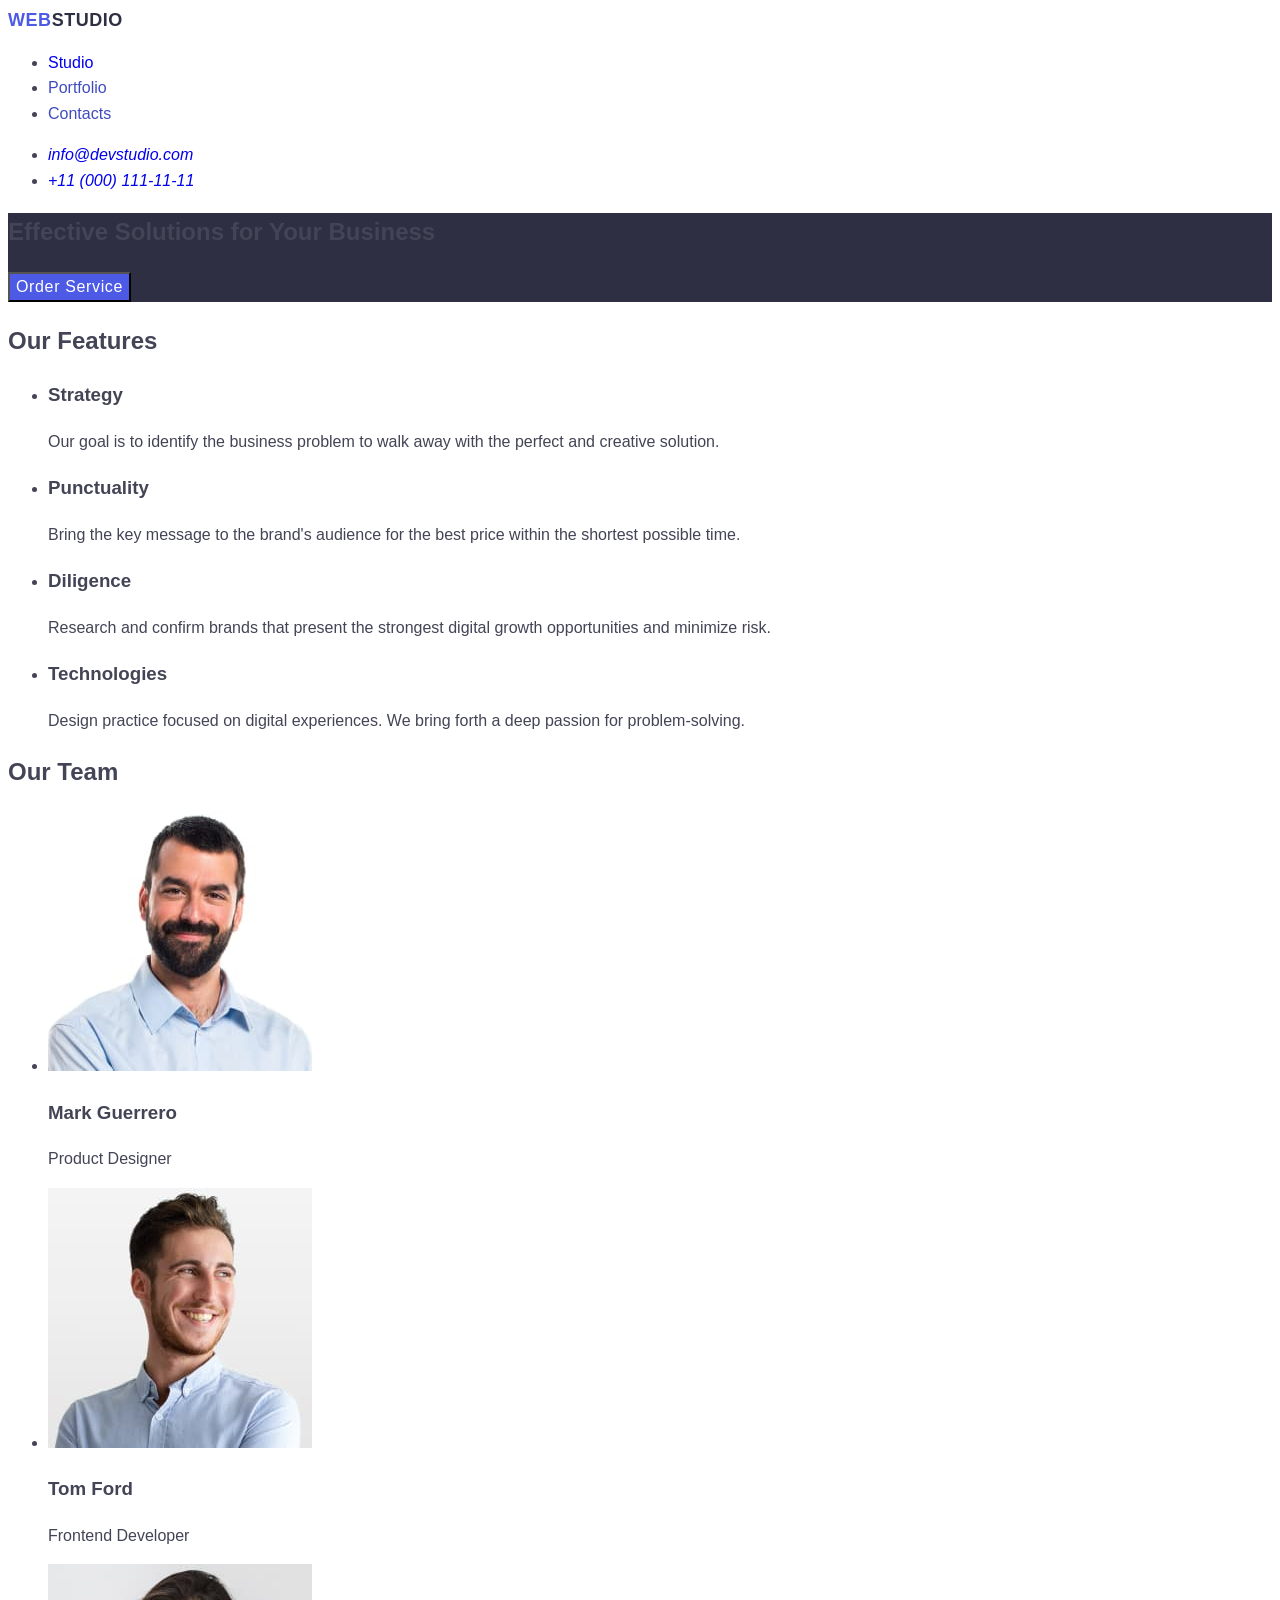
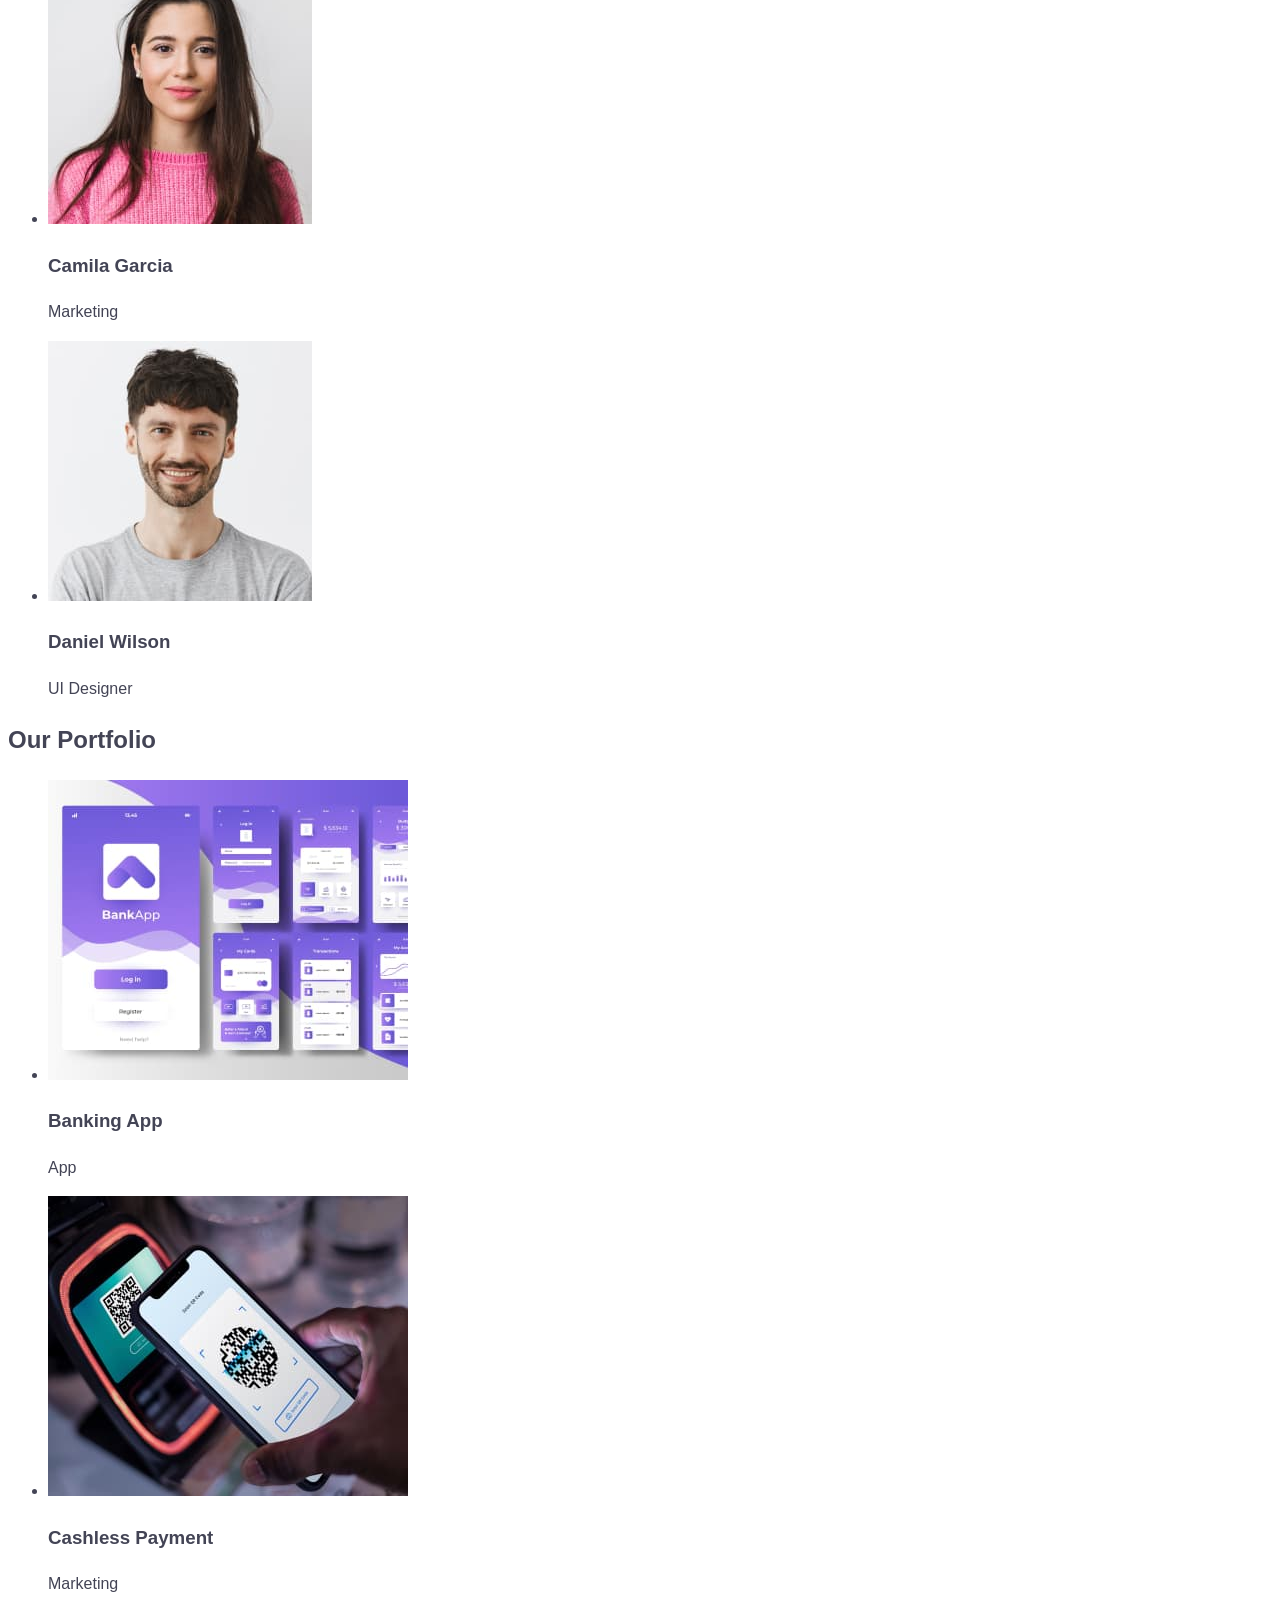
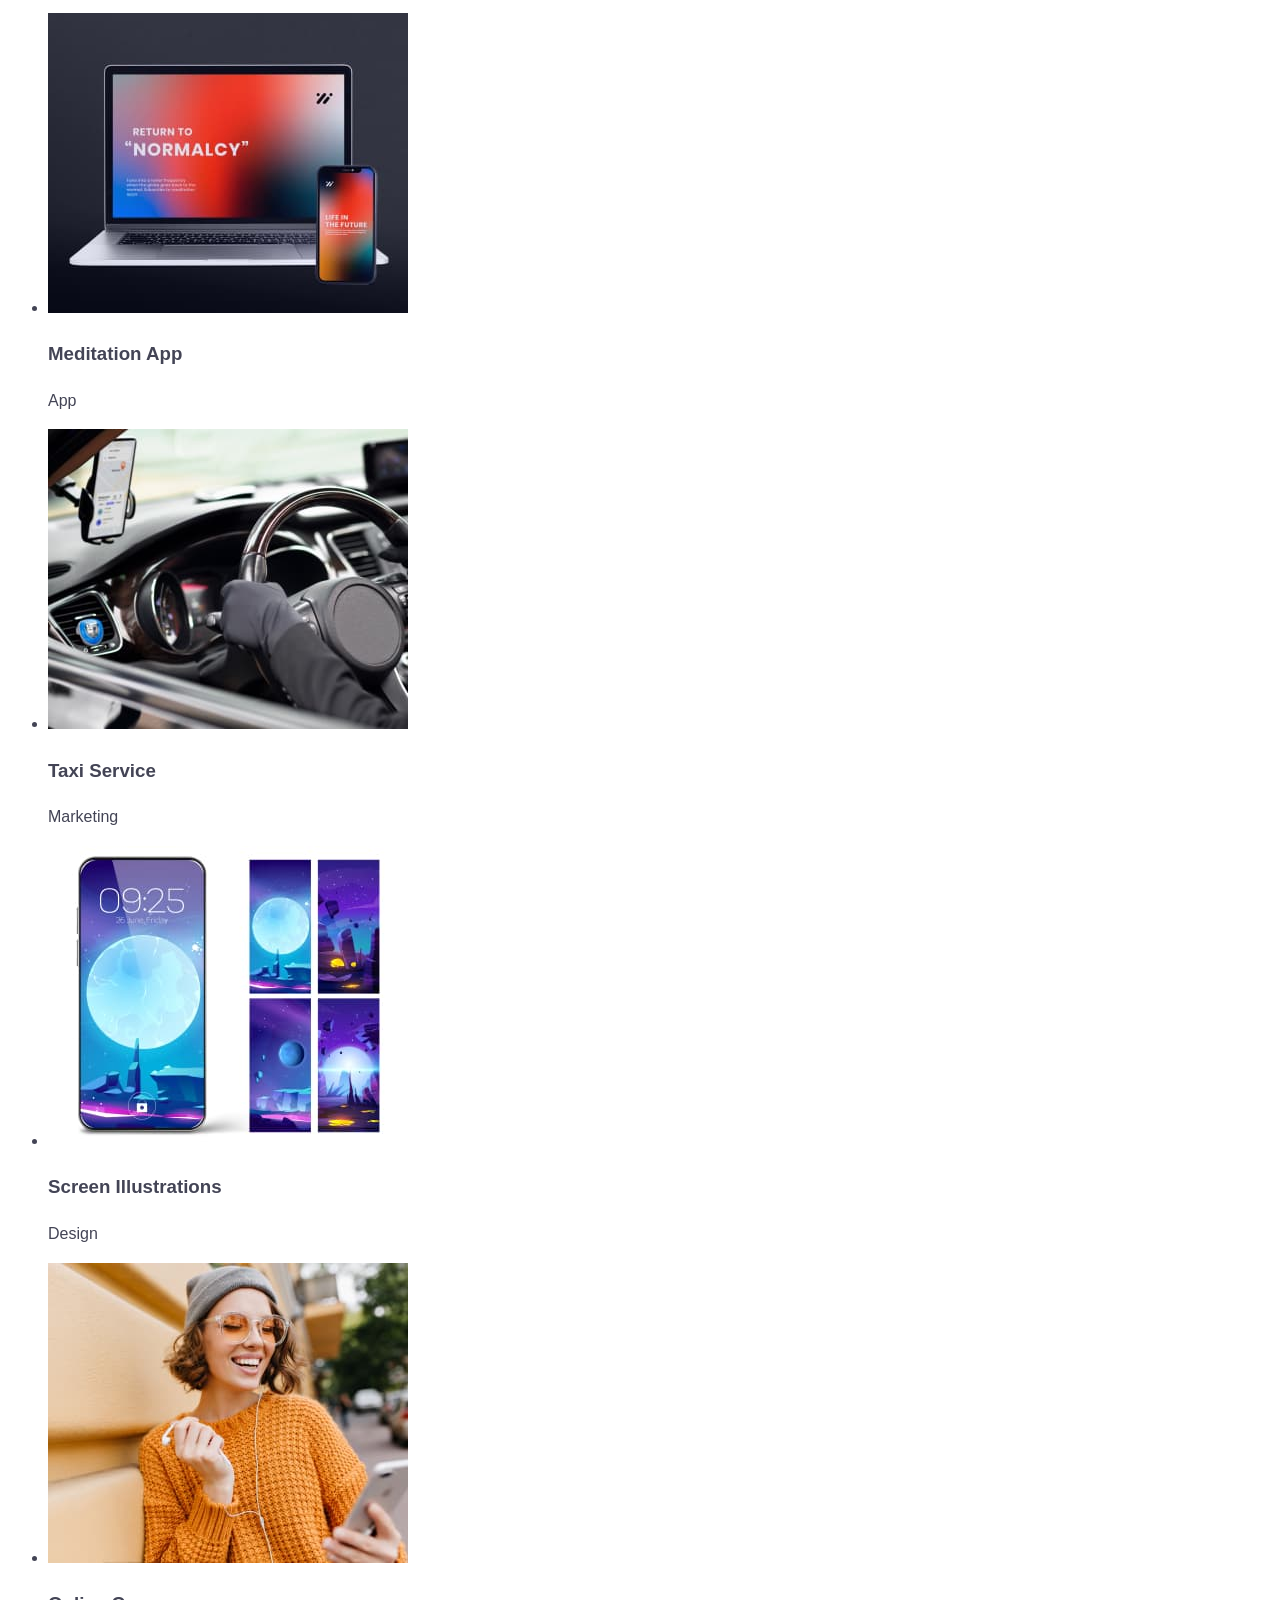
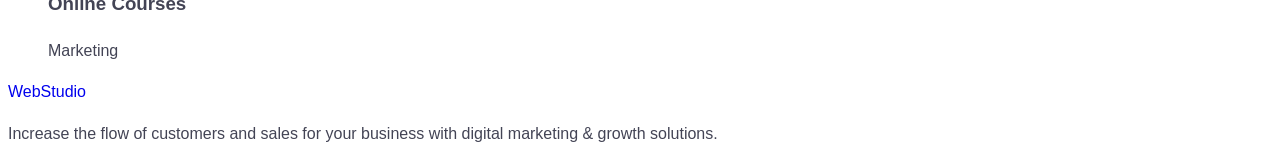
==== index.html @ ca85fc86 "Fszgsdg" ====
<!DOCTYPE html>
<html lang="en">

<head>
    <meta charset="UTF-8" />
    <meta http-equiv="X-UA-Compatible" content="IE=edge" />
    <meta name="viewport" content="width=device-width, initial-scale=1.0" />
    <link href="CSS/styles.css" rel="stylesheet" />
    <title>Our Portfolio</title>
    <link rel="stylesheet" href="styles.css" />
    <link rel="stylesheet" crossorigin="anonymous" referrerpolicy="no-referrer" />

</head>

<body>
    <header>
        <nav class="navigation-links">
            <a href="./index.html" class="logo">Web<span class="studio-color">Studio</span></a>
            <ul>
                <li><a href="./index.html" class="link">Studio</a></li>
                <li><a href="" class="link">Portfolio</a></li>
                <li><a href="" class="link">Contacts</a></li>
            </ul>
        </nav>
        <address class="address-details">
            <ul>
                <li><a href="mailto:info@devstudio.com" class="li-link">info@devstudio.com</a></li>
                <li><a href="tel:+110001111111" class="li-link">+11 (000) 111-11-11</a></li>
            </ul>
        </address>
    </header>

    <main>
        <section class="section-details">
            <h1 class="top-class-text">Effective Solutions for Your Business</h1>
            <button type="button" class="button-class">Order Service</button>
        </section>

        <section>
            <h2 class="philosophy-header-title">Our Features</h2>
            <ul>
                <li>
                    <h3 class="sol-class">Strategy</h3>
                    <p class="p-section-text">Our goal is to identify the business problem to walk away with the perfect
                        and creative solution.</p>
                </li>
                <li>
                    <h3 class="sol-class">Punctuality</h3>
                    <p class="p-section-text">Bring the key message to the brand's audience for the best price within
                        the shortest possible time.</p>
                </li>
                <li>
                    <h3 class="sol-class">Diligence</h3>
                    <p class="p-section-text">Research and confirm brands that present the strongest digital growth
                        opportunities and minimize risk.</p>
                </li>
                <li>
                    <h3 class="sol-class">Technologies</h3>
                    <p class="p-section-text">Design practice focused on digital experiences. We bring forth a deep
                        passion for problem-solving.</p>
                </li>
            </ul>
        </section>

        <section class="team-section">
            <h2 class="philosophy-header-title">Our Team</h2>
            <ul>
                <li class="ourteam-section">
                    <img src="./images/01.Mark.jpg" alt="Team member1" width="264" />
                    <h3 class="sol-class">Mark Guerrero</h3>
                    <p class="p-section-text">Product Designer</p>
                </li>
                <li class="ourteam-section">
                    <img src="./images/02.Tom.jpg" alt="Team member2" width="264" />
                    <h3 class="sol-class">Tom Ford</h3>
                    <p class="p-section-text">Frontend Developer</p>
                </li>
                <li class="ourteam-section">
                    <img src="./images/03.Camila.jpg" alt="Team member3" width="264" />
                    <h3 class="sol-class">Camila Garcia</h3>
                    <p class="p-section-text">Marketing</p>
                </li>
                <li class="ourteam-section">
                    <img src="./images/04.Daniel.jpg" alt="Team member4" width="264" />
                    <h3 class="sol-class">Daniel Wilson</h3>
                    <p class="p-section-text">UI Designer</p>
                </li>
            </ul>
        </section>

        <section>
            <h2 class="philosophy-header-title">Our Portfolio</h2>
            <ul>
                <li>
                    <img src="./images/bank.jpg" alt="payment" width="360" />
                    <h3 class="header-title">Banking App</h3>
                    <p class="p-section-text">App</p>
                </li>

                <li>
                    <img src="./images/cas.jpg" alt="payment" width="360" />
                    <h3 class="header-title">Cashless Payment</h3>
                    <p class="p-section-text">Marketing</p>
                </li>

                <li>
                    <img src="./images/app.jpg" alt="app" width="360" />
                    <h3 class="header-title">Meditation App</h3>
                    <p class="p-section-text">App</p>
                </li>

                <li>
                    <img src="./images/taxi.jpg" alt="taxi" width="360" />
                    <h3 class="header-title">Taxi Service</h3>
                    <p class="p-section-text">Marketing</p>
                </li>

                <li>
                    <img src="./images/screen.jpg" alt="phone" width="360" />
                    <h3 class="header-title">Screen Illustrations</h3>
                    <p class="p-section-text">Design</p>
                </li>

                <li>
                    <img src="./images/online.jpg" alt="courses" width="360" />
                    <h3 class="header-title">Online Courses</h3>
                    <p class="p-section-text">Marketing</p>
                </li>
            </ul>
        </section>
    </main>

    <footer class="footer-portfolio">
        <a href="./index.html" class="footer-portfolio">Web<span class="logo-white">Studio</span></a>
        <p></p>
        <p class="footer-last-text">Increase the flow of customers and sales for your business with digital marketing
            & growth solutions.</p>
    </footer>
</body>

</html>
---- styles.css ----
:root {
    --first-color-text: #000;
    --second-color-text: #4285f4;
    --color-white: white;
    --iris: #4d5ae5;
}

body {
    font-family: 'Roboto', sans-serif;
    color: #434455;
    line-height: 1.6;
    background-color: #ffffff;
}

header {
    background-color: var(--color-white);
}

button {
    background-color: var(--iris);
    color: white;
}

a {
    text-decoration: none;
}

a:hover {
    text-decoration: none;
    color: #404bbf;
}

a:active {
    color: #404bbf;
}

a:visited {
    color: #404bbf;
}

.link {
    text-decoration: none;
}

button:hover {
    background-color: darkslateblue;
}

.logo {
    font-size: 18px;
    font-family: 'Raleway', sans-serif;
    text-decoration: none;
    line-height: 1.17;
    letter-spacing: 0.03em;
    text-transform: uppercase;
    color: #4d5ae5;
    font-weight: 800;
}

.studio-color {
    color: #2e2f42;
}

.list {
    list-style: none;
    font-size: 16;
    line-height: 1.5;
    letter-spacing: 0.02;
    color: #434455;
}

.link-studio {
    font-weight: 500;
    font-size: 16px;
    line-height: 1.5;
    letter-spacing: 0.02em;
    color: #2e2f42;
    text-decoration: none;
}

.address-style {
    font-style: normal;
}

.section-details {
    background-color: #2e2f42;
}

.top-class {
    font-size: 56px;
    line-height: 1.07;
    text-align: center;
    letter-spacing: 0.02em;
    color: #ffffff;
}

.button-class {
    background-color: #4d5ae5;
    font-family: 'Roboto', sans-serif;
    font-weight: 500;
    font-size: 16px;
    line-height: 1.5;
    letter-spacing: 0.04em;
    color: #ffffff;
    cursor: pointer;
}

.second-class {
    font-weight: 500;
    font-size: 20px;
    line-height: 1.2;
    line-height: 1.2;
    color: #2e2f42;
}

.third-section {
    font-size: 36px;
    line-height: 1.11;
    text-align: center;
    letter-spacing: 0.02em;
    text-transform: capitalize;
    color: #2e2f42;
}

.highlight {
    color: var(--second-color-text);
}
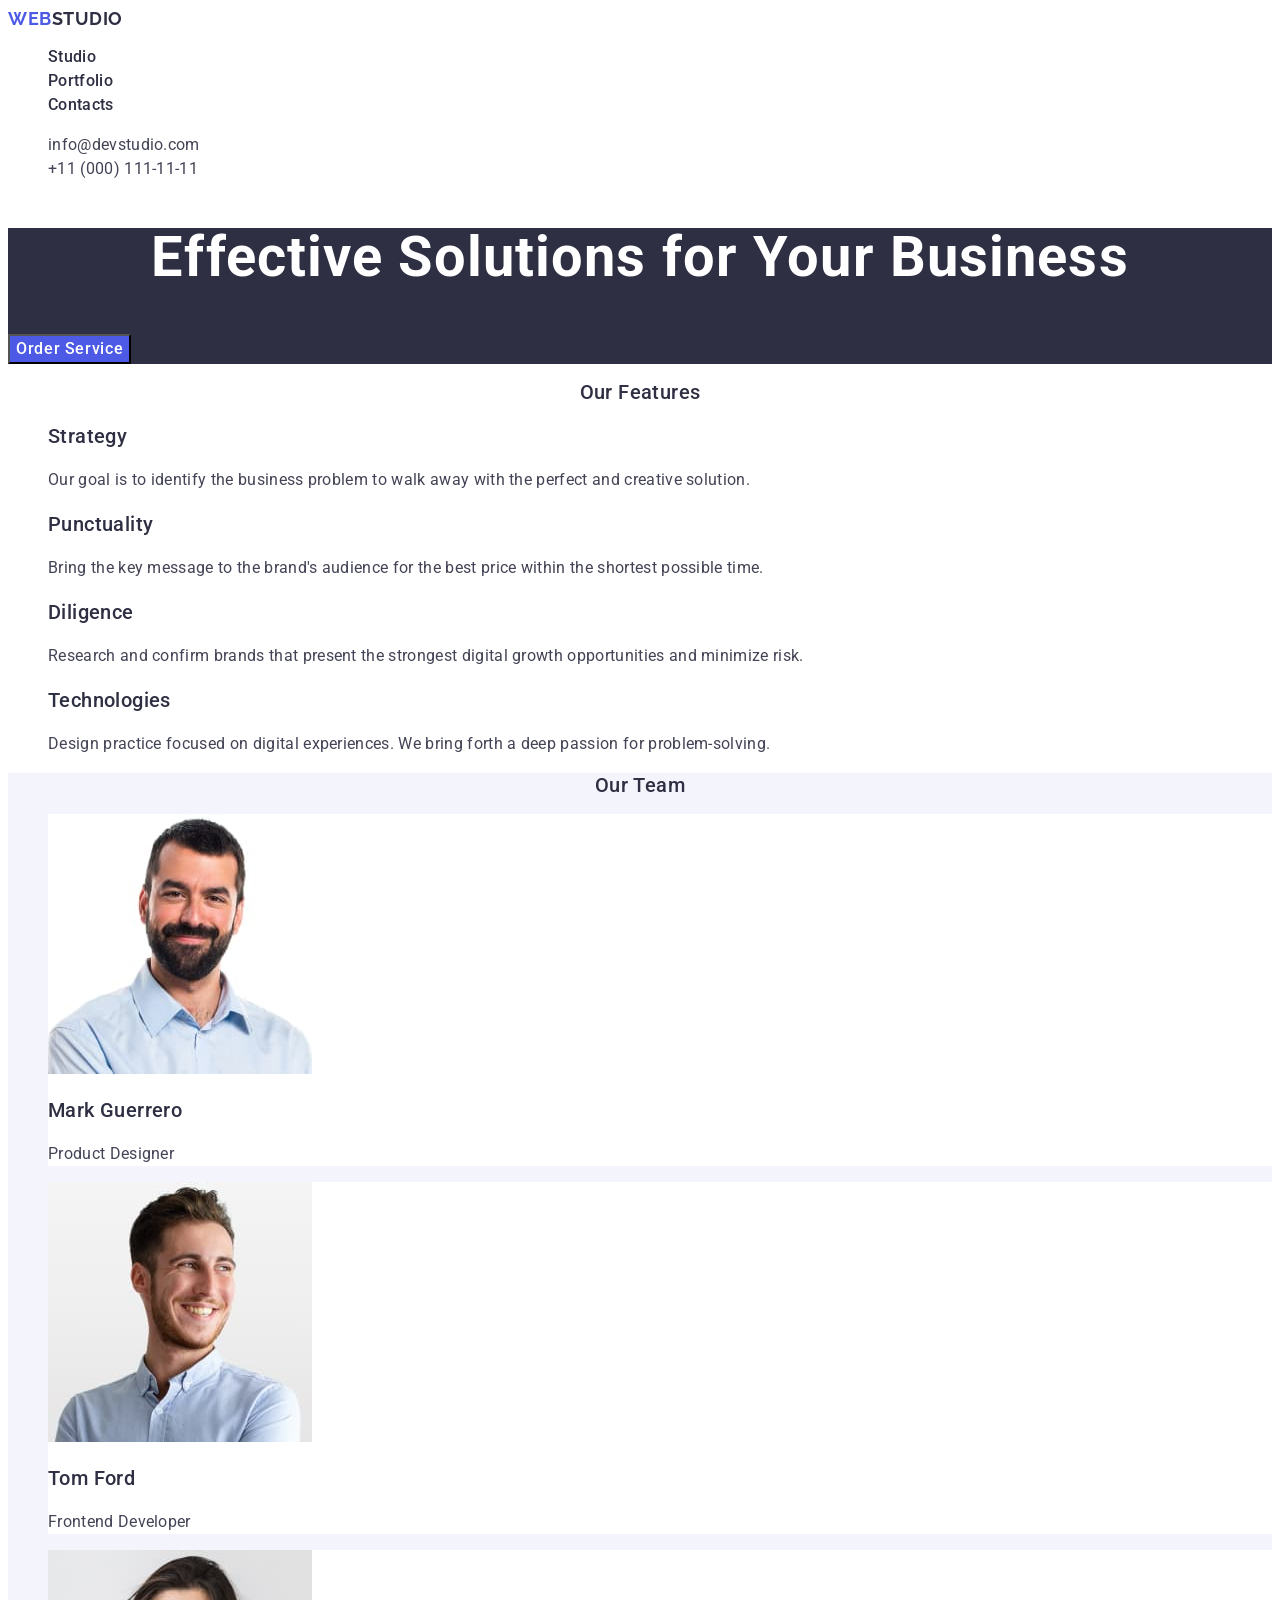
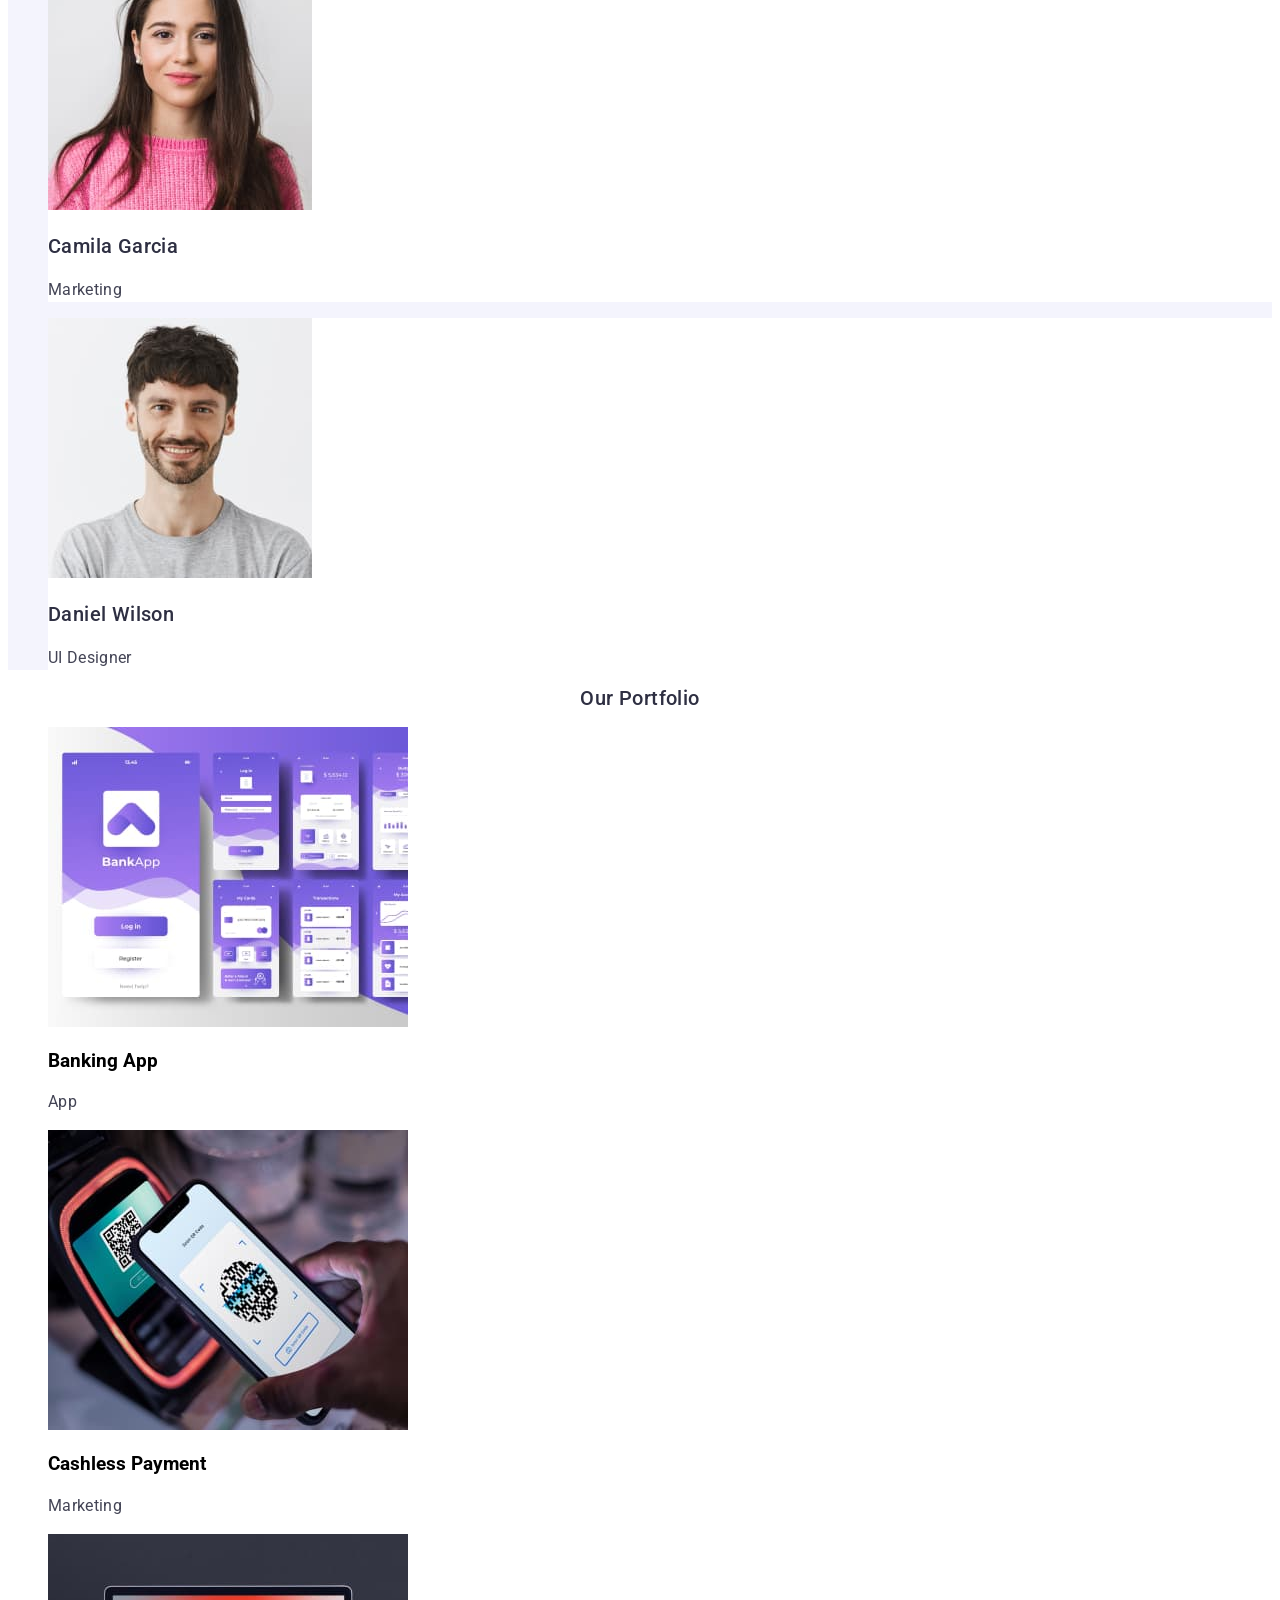
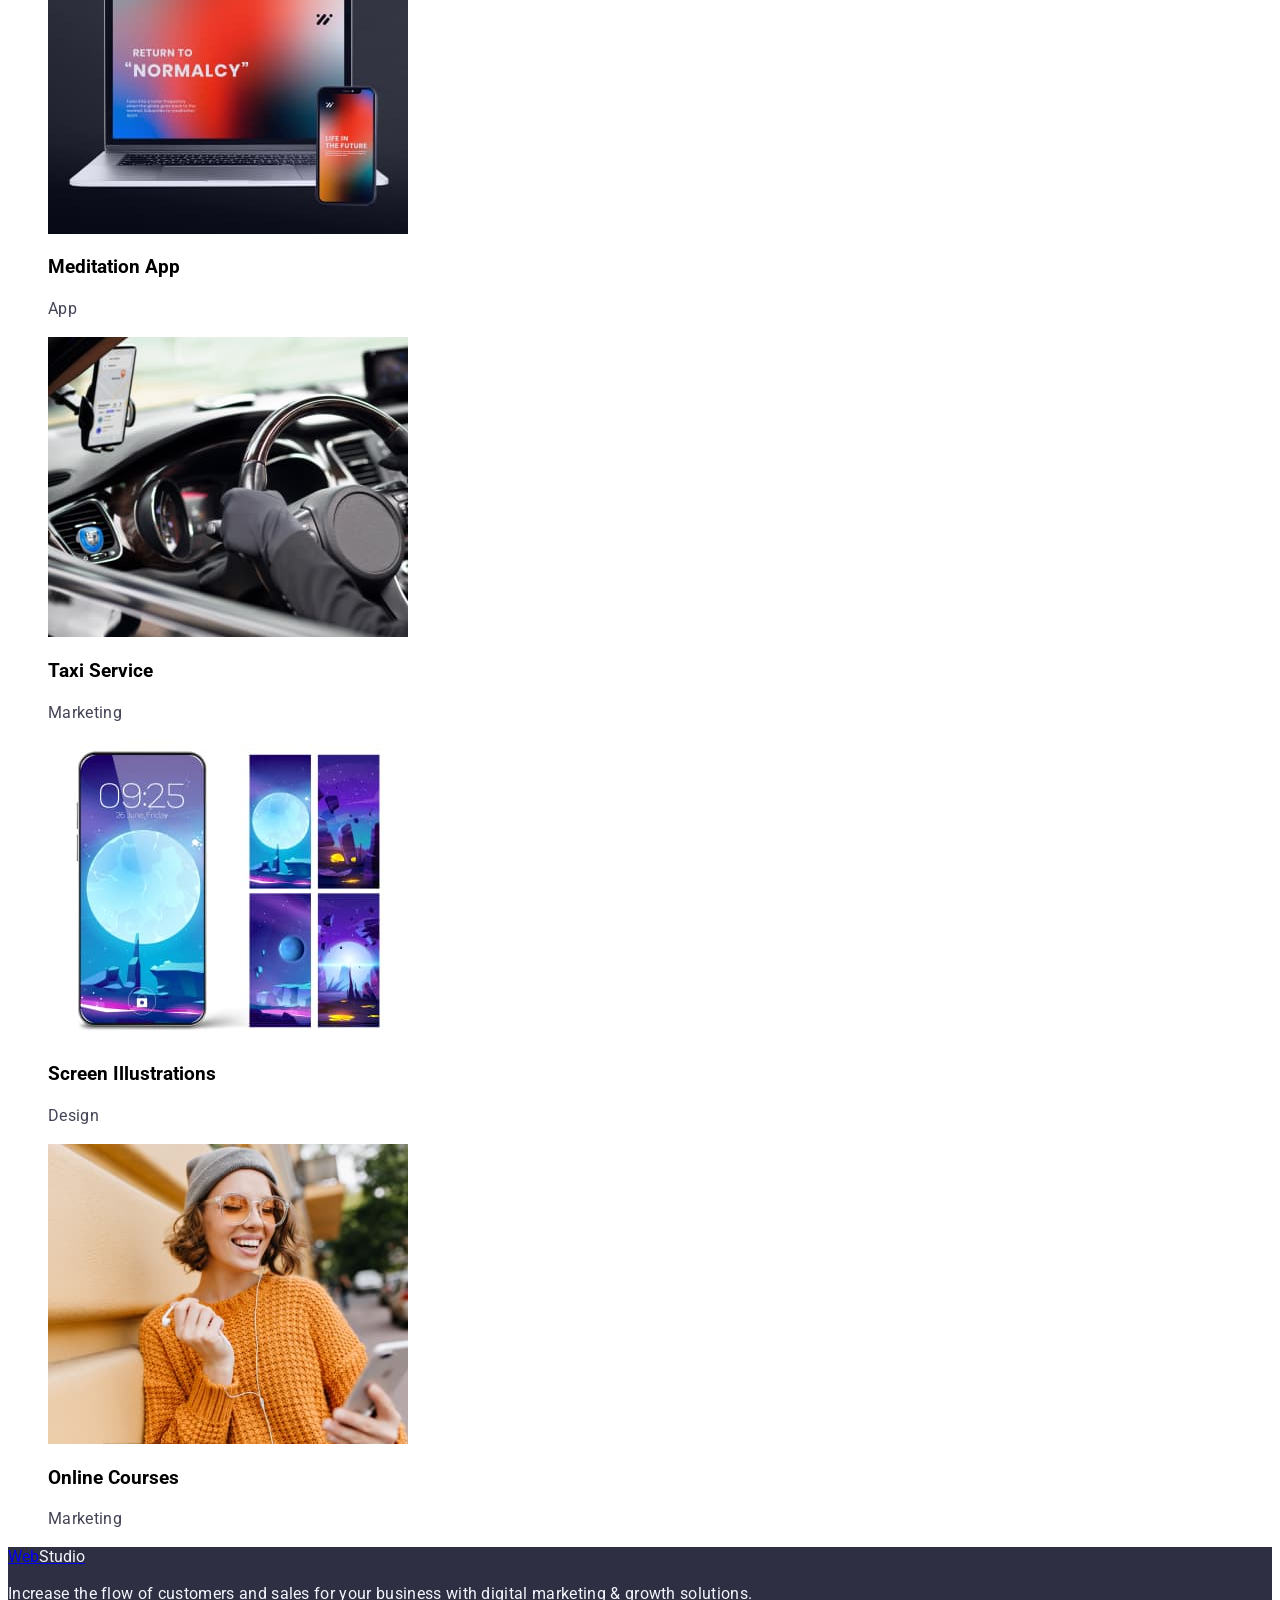
==== commit a026095a: "adfafaf" ====
--- a/index.html
+++ b/index.html
@@ -1,14 +1,14 @@
 <!DOCTYPE html>
 <html lang="en">
-
-<head>
-    <meta charset="UTF-8" />
-    <meta http-equiv="X-UA-Compatible" content="IE=edge" />
-    <meta name="viewport" content="width=device-width, initial-scale=1.0" />
-    <link href="CSS/styles.css" rel="stylesheet" />
-    <title>Our Portfolio</title>
-    <link rel="stylesheet" href="styles.css" />
-    <link rel="stylesheet" crossorigin="anonymous" referrerpolicy="no-referrer" />
+<meta charset="UTF-8">
+<meta name="viewport" content="width=device-width, initial-scale=1.0">
+<link rel="preconnect" href="https://fonts.googleapis.com">
+<link rel="preconnect" href="https://fonts.gstatic.com" crossorigin>
+<link
+    href="https://fonts.googleapis.com/css2?family=Raleway:ital,wght@0,700;1,700&family=Roboto:wght@400;500;700&display=swap"
+    rel="stylesheet">
+<title>Portfolio</title>
+<link rel="stylesheet" href="./css/styles.css" />
 
 </head>
 
--- a/css/styles.css
+++ b/css/styles.css
@@ -0,0 +1,158 @@
+body {
+    font-size: 'Roboto', sans-serif;
+    font-family: "Roboto", sans-serif;
+    color: #434455
+    background-color: #FFFFFF;
+}
+
+
+.logo {
+    font-family: 'Raleway', sans-serif;
+    font-weight: 700;
+    font-size: 18px;
+    line-height: 1.17;
+    letter-spacing: 0.03em;
+    text-transform: uppercase;
+    text-decoration: none;
+    color: #4d5ae5;
+}
+
+.studio-color {
+    color: #2e2f42;
+}
+
+.logo {
+    color: #4d5ae5;
+}
+
+ul {
+    list-style-type: none;
+}
+
+
+.navigation-links .link {
+    color: #2e2f42;
+    font-size: 16px;
+    font-weight: 500;
+    line-height: 1.5;
+    letter-spacing: 0.02em;
+    text-decoration: none;
+}
+
+.navigation-links .link:hover {
+    color: #404bbf;
+}
+
+.navigation-links .link:active {
+    color: #404bbf;
+}
+
+
+.address-details {
+    font-style: normal;
+}
+
+.li-link {
+    font-size: 16px;
+    line-height: 1.5;
+    letter-spacing: 0.02em;
+    color: #434455;
+    text-decoration: none;
+}
+.link:hover,
+.li-link:hover {
+    color: #404bbf;
+}
+.link:focus,
+.li-link:focus {
+    color: #404bbf;
+}
+.link:active,
+.li-link:active {
+    color: #404bbf;
+}
+
+.section-details {
+background-color: #2e2f42;
+}
+
+
+.top-class-text {
+    font-size: 56px;
+    line-height: 1.07;
+    text-align: center;
+    letter-spacing: 0.02em;
+    color: #ffffff;
+}
+
+.button-class {
+    background-color: #4D5AE5;
+    font-family: 'Roboto', sans-serif;
+    font-weight: 500;
+    font-size: 16px;
+    line-height: 1.5;
+    letter-spacing: 0.04em;
+
+    color: #fff;
+    cursor: pointer;
+}
+
+.button-class:hover,
+.button-class:active,
+.button-class:focus {
+    background-color: #404bbf;
+}
+
+
+.philosophy-header-title {
+    font-weight: 500;
+    font-size: 20px;
+    line-height: 1.2;
+    text-align: center;
+    letter-spacing: 0.02em;
+    color: #2e2f42;
+    text-transform: capitalize;
+}
+
+.sol-class {
+    font-weight: 500;
+    font-size: 20px;
+    line-height: 1.2;
+    letter-spacing: 0.02em;
+    color: #2e2f42;
+}
+
+.team-card-background {
+    background-color: #ffffff;
+}
+.p-section-text {
+    font-size: 16px;
+    line-height: 1.5;
+    letter-spacing: 0.02em;
+    color: #434455;
+}
+
+
+.team-section {
+    background-color: #f4f4fd;
+}
+
+.ourteam-section {
+    background-color: #FFFFFF;
+}
+
+
+.footer-portfolio {
+    background-color: #2e2f42;
+}
+
+.logo-white {
+    color: #f4f4fd;
+}
+
+.footer-last-text {
+    line-height: 1.5;
+    letter-spacing: 0.02em;
+    color: #f4f4fd;
+    background-color: #2e2f42;
+}
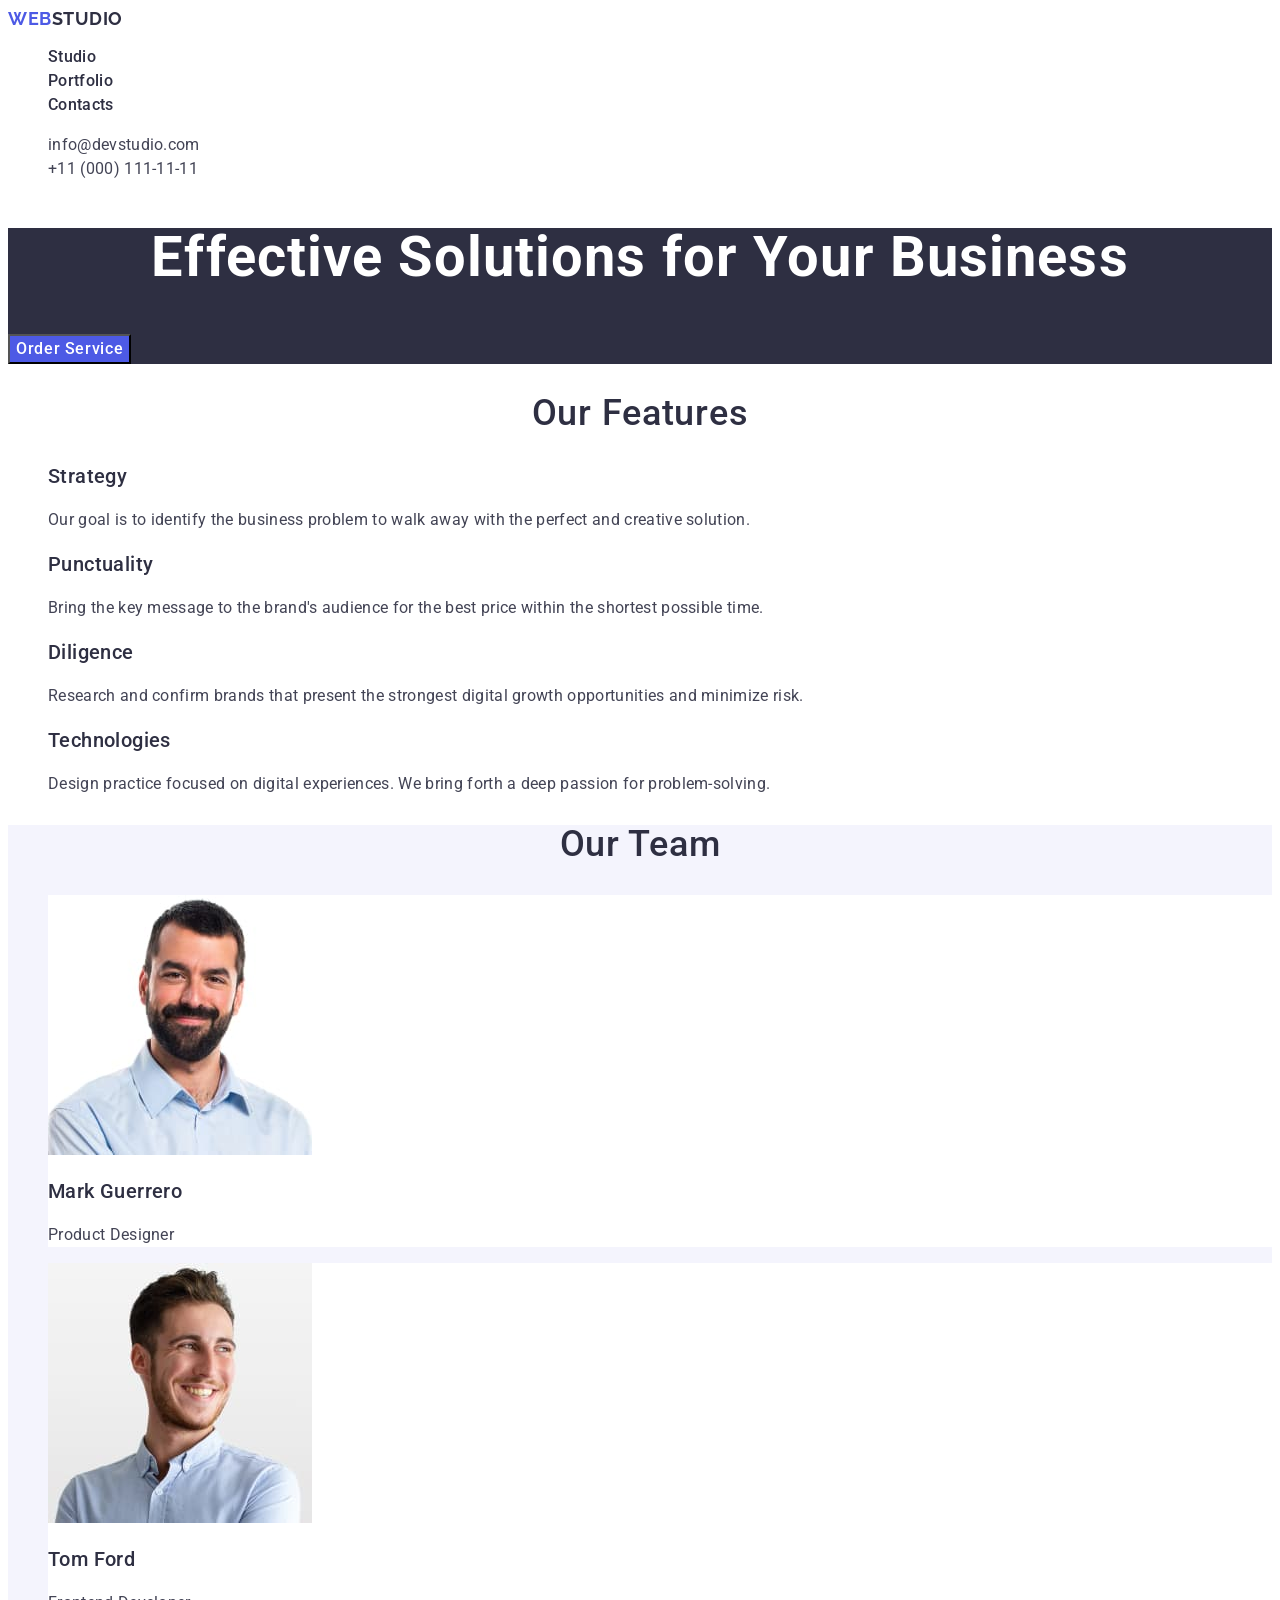
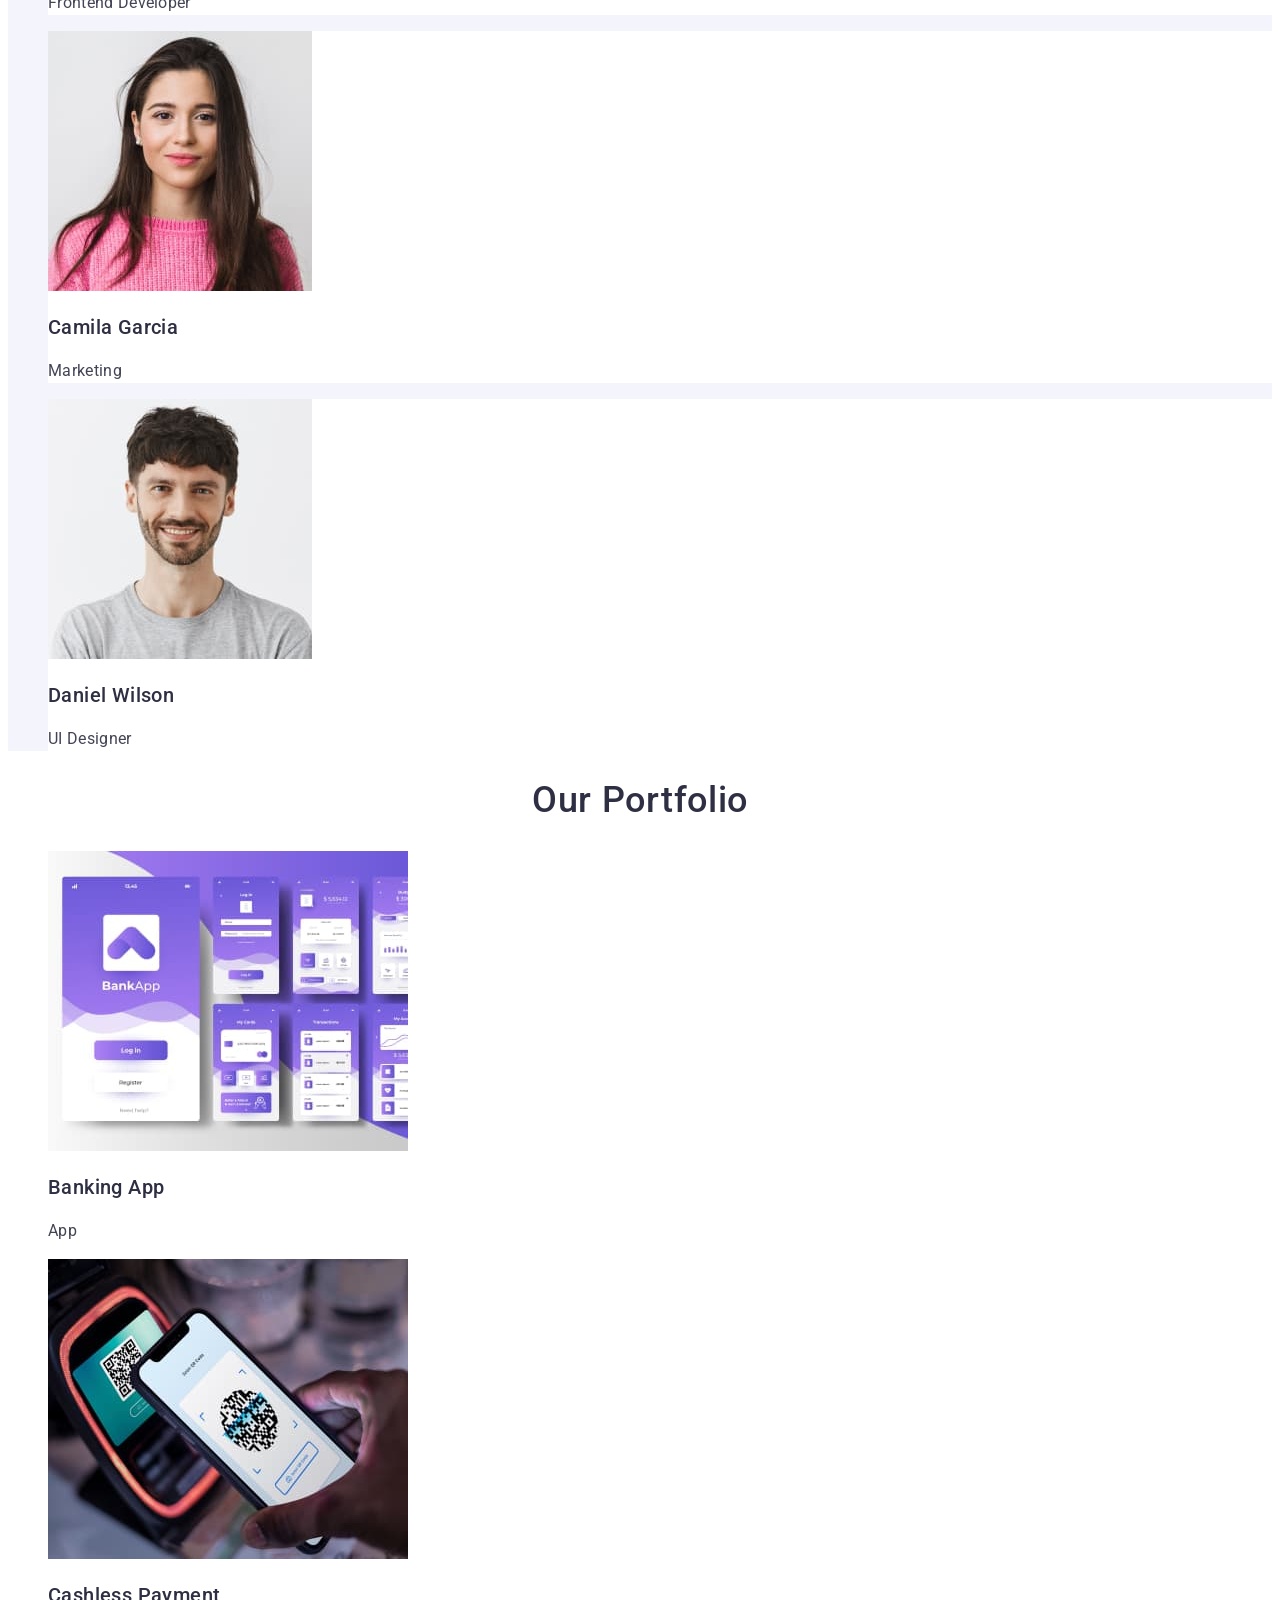
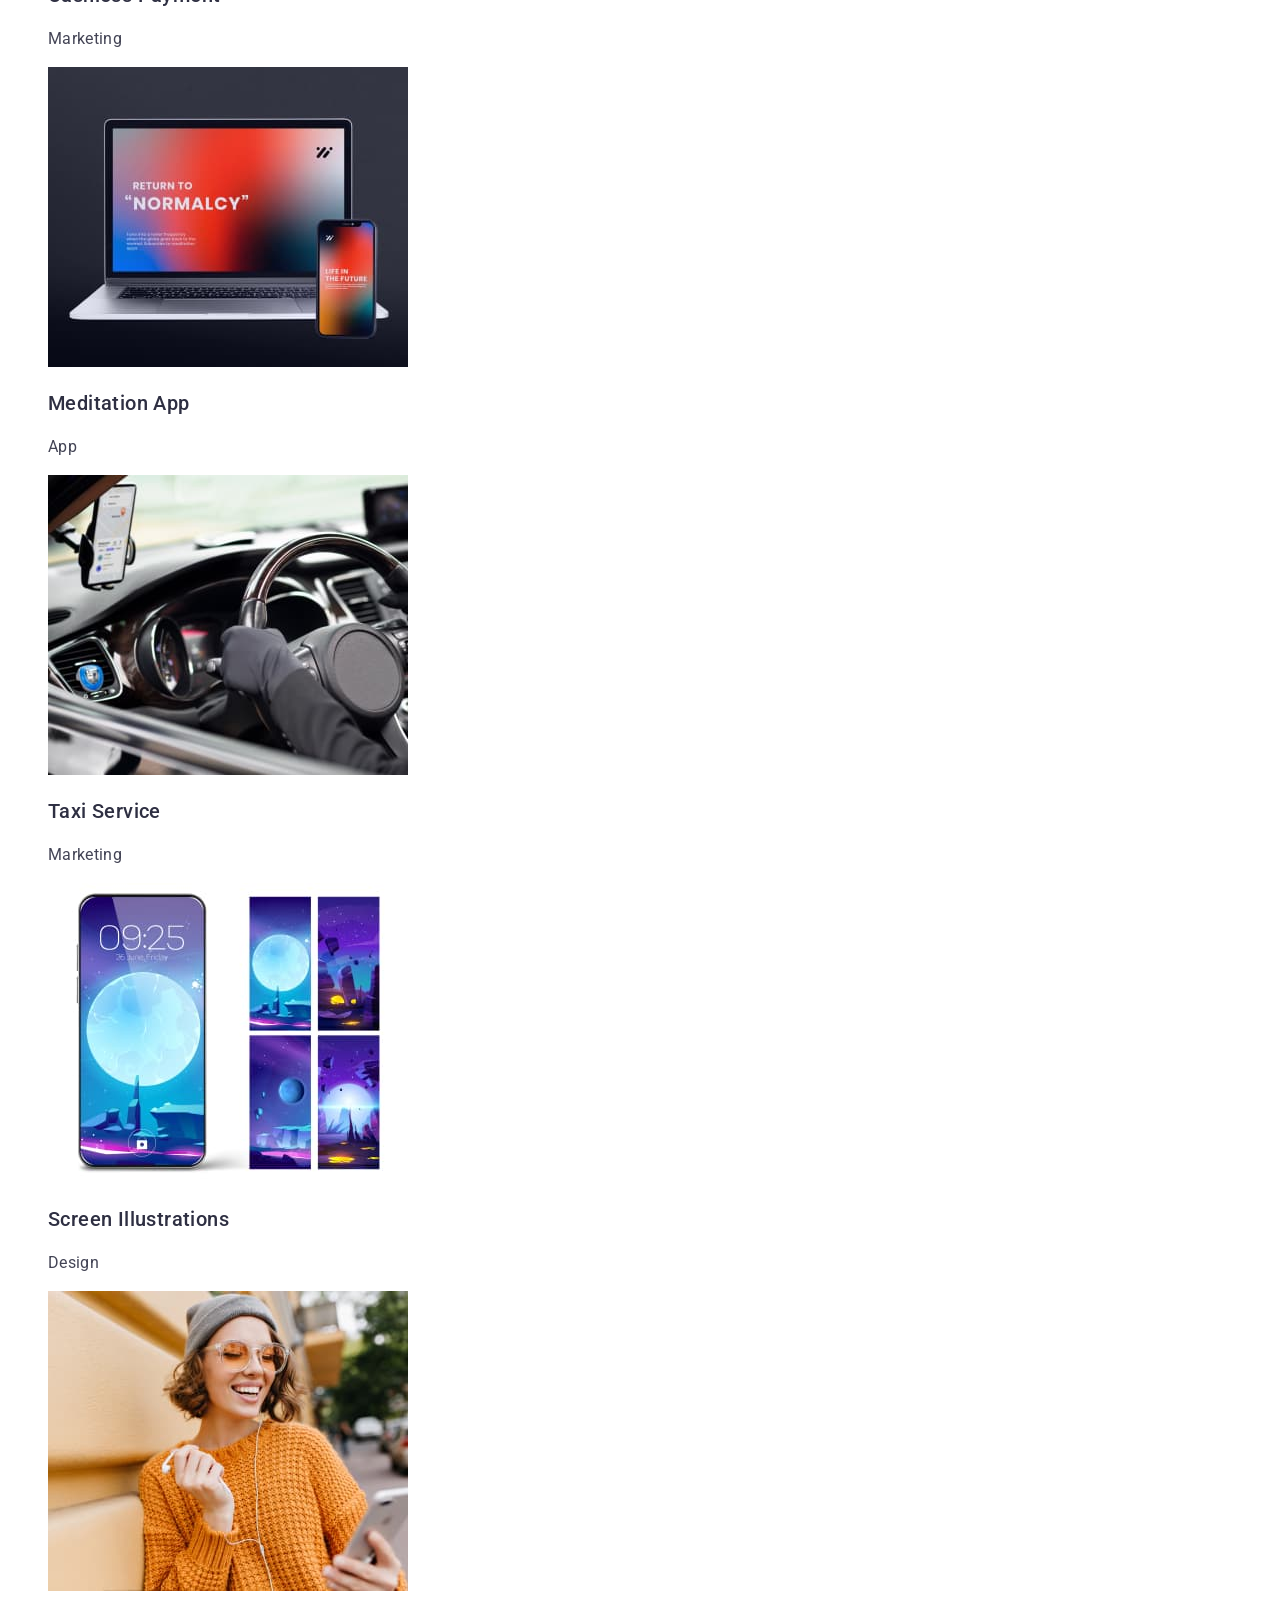
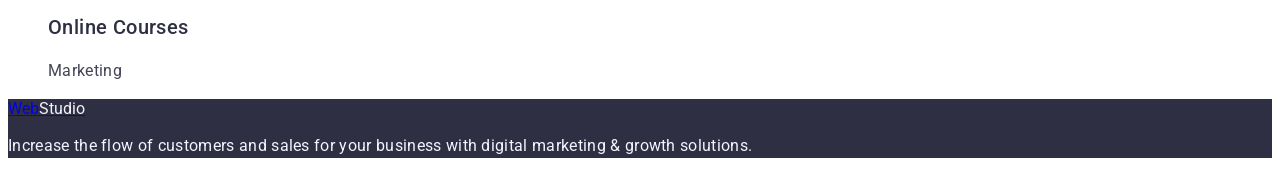
==== commit 7445d89d: "afasfasf" ====
--- a/index.html
+++ b/index.html
@@ -93,37 +93,37 @@
             <ul>
                 <li>
                     <img src="./images/bank.jpg" alt="payment" width="360" />
-                    <h3 class="header-title">Banking App</h3>
+                    <h3 class="sol-class">Banking App</h3>
                     <p class="p-section-text">App</p>
                 </li>
 
                 <li>
                     <img src="./images/cas.jpg" alt="payment" width="360" />
-                    <h3 class="header-title">Cashless Payment</h3>
+                    <h3 class="sol-class">Cashless Payment</h3>
                     <p class="p-section-text">Marketing</p>
                 </li>
 
                 <li>
                     <img src="./images/app.jpg" alt="app" width="360" />
-                    <h3 class="header-title">Meditation App</h3>
+                    <h3 class="sol-class">Meditation App</h3>
                     <p class="p-section-text">App</p>
                 </li>
 
                 <li>
                     <img src="./images/taxi.jpg" alt="taxi" width="360" />
-                    <h3 class="header-title">Taxi Service</h3>
+                    <h3 class="sol-class">Taxi Service</h3>
                     <p class="p-section-text">Marketing</p>
                 </li>
 
                 <li>
                     <img src="./images/screen.jpg" alt="phone" width="360" />
-                    <h3 class="header-title">Screen Illustrations</h3>
+                    <h3 class="sol-class">Screen Illustrations</h3>
                     <p class="p-section-text">Design</p>
                 </li>
 
                 <li>
                     <img src="./images/online.jpg" alt="courses" width="360" />
-                    <h3 class="header-title">Online Courses</h3>
+                    <h3 class="sol-class">Online Courses</h3>
                     <p class="p-section-text">Marketing</p>
                 </li>
             </ul>
--- a/css/styles.css
+++ b/css/styles.css
@@ -1,7 +1,7 @@
 body {
     font-size: 'Roboto', sans-serif;
     font-family: "Roboto", sans-serif;
-    color: #434455
+    color: #434455;
     background-color: #FFFFFF;
 }
 
@@ -14,15 +14,15 @@
     letter-spacing: 0.03em;
     text-transform: uppercase;
     text-decoration: none;
-    color: #4d5ae5;
+    color: #4D5AE5;
 }
 
 .studio-color {
-    color: #2e2f42;
+    color: #2E2F42;
 }
 
 .logo {
-    color: #4d5ae5;
+    color: #4D5AE5;
 }
 
 ul {
@@ -31,7 +31,7 @@
 
 
 .navigation-links .link {
-    color: #2e2f42;
+    color: #2E2F42;
     font-size: 16px;
     font-weight: 500;
     line-height: 1.5;
@@ -40,11 +40,11 @@
 }
 
 .navigation-links .link:hover {
-    color: #404bbf;
+    color: #404BBF;
 }
 
 .navigation-links .link:active {
-    color: #404bbf;
+    color: #404BBF;
 }
 
 
@@ -61,19 +61,19 @@
 }
 .link:hover,
 .li-link:hover {
-    color: #404bbf;
+    color: #404BBF;
 }
 .link:focus,
 .li-link:focus {
-    color: #404bbf;
+    color: #404BBF;
 }
 .link:active,
 .li-link:active {
-    color: #404bbf;
+    color: #404BBF;
 }
 
 .section-details {
-background-color: #2e2f42;
+background-color: #2E2F42;
 }
 
 
@@ -82,7 +82,7 @@
     line-height: 1.07;
     text-align: center;
     letter-spacing: 0.02em;
-    color: #ffffff;
+    color: #FFFFFF;
 }
 
 .button-class {
@@ -93,24 +93,24 @@
     line-height: 1.5;
     letter-spacing: 0.04em;
 
-    color: #fff;
+    color: #FFFFFF;
     cursor: pointer;
 }
 
 .button-class:hover,
 .button-class:active,
 .button-class:focus {
-    background-color: #404bbf;
+    background-color: #404BBF;
 }
 
 
 .philosophy-header-title {
     font-weight: 500;
-    font-size: 20px;
-    line-height: 1.2;
+    font-size: 36px;
+    line-height: 1.11;
     text-align: center;
     letter-spacing: 0.02em;
-    color: #2e2f42;
+    color: #2E2F42;
     text-transform: capitalize;
 }
 
@@ -119,12 +119,13 @@
     font-size: 20px;
     line-height: 1.2;
     letter-spacing: 0.02em;
-    color: #2e2f42;
+    color: #2E2F42;
 }
 
 .team-card-background {
-    background-color: #ffffff;
+    background-color: #FFFFFF;
 }
+
 .p-section-text {
     font-size: 16px;
     line-height: 1.5;
@@ -134,7 +135,7 @@
 
 
 .team-section {
-    background-color: #f4f4fd;
+    background-color: #F4F4FD;
 }
 
 .ourteam-section {
@@ -143,16 +144,16 @@
 
 
 .footer-portfolio {
-    background-color: #2e2f42;
+    background-color: #2E2F42;
 }
 
 .logo-white {
-    color: #f4f4fd;
+    color: #F4F4FD;
 }
 
 .footer-last-text {
     line-height: 1.5;
     letter-spacing: 0.02em;
-    color: #f4f4fd;
-    background-color: #2e2f42;
+    color: #F4F4FD;
+    background-color: #2E2F42;
 }
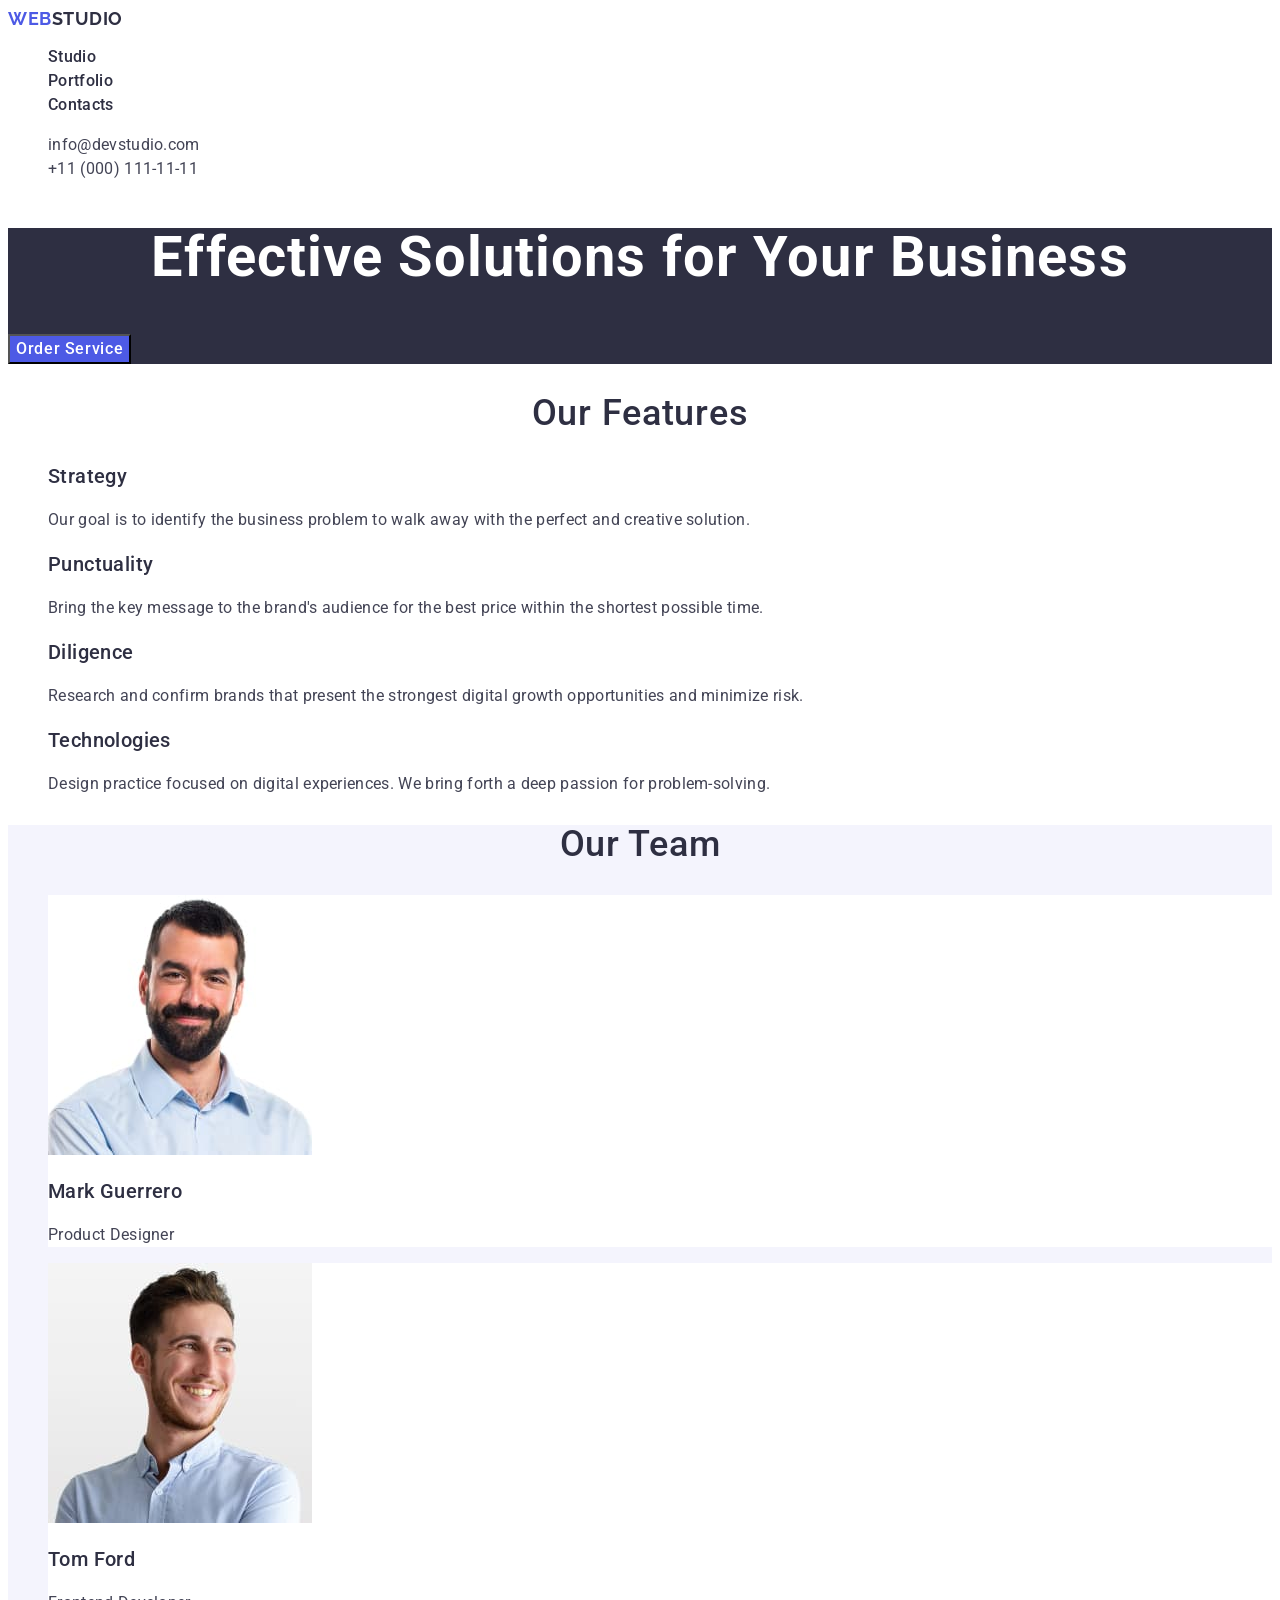
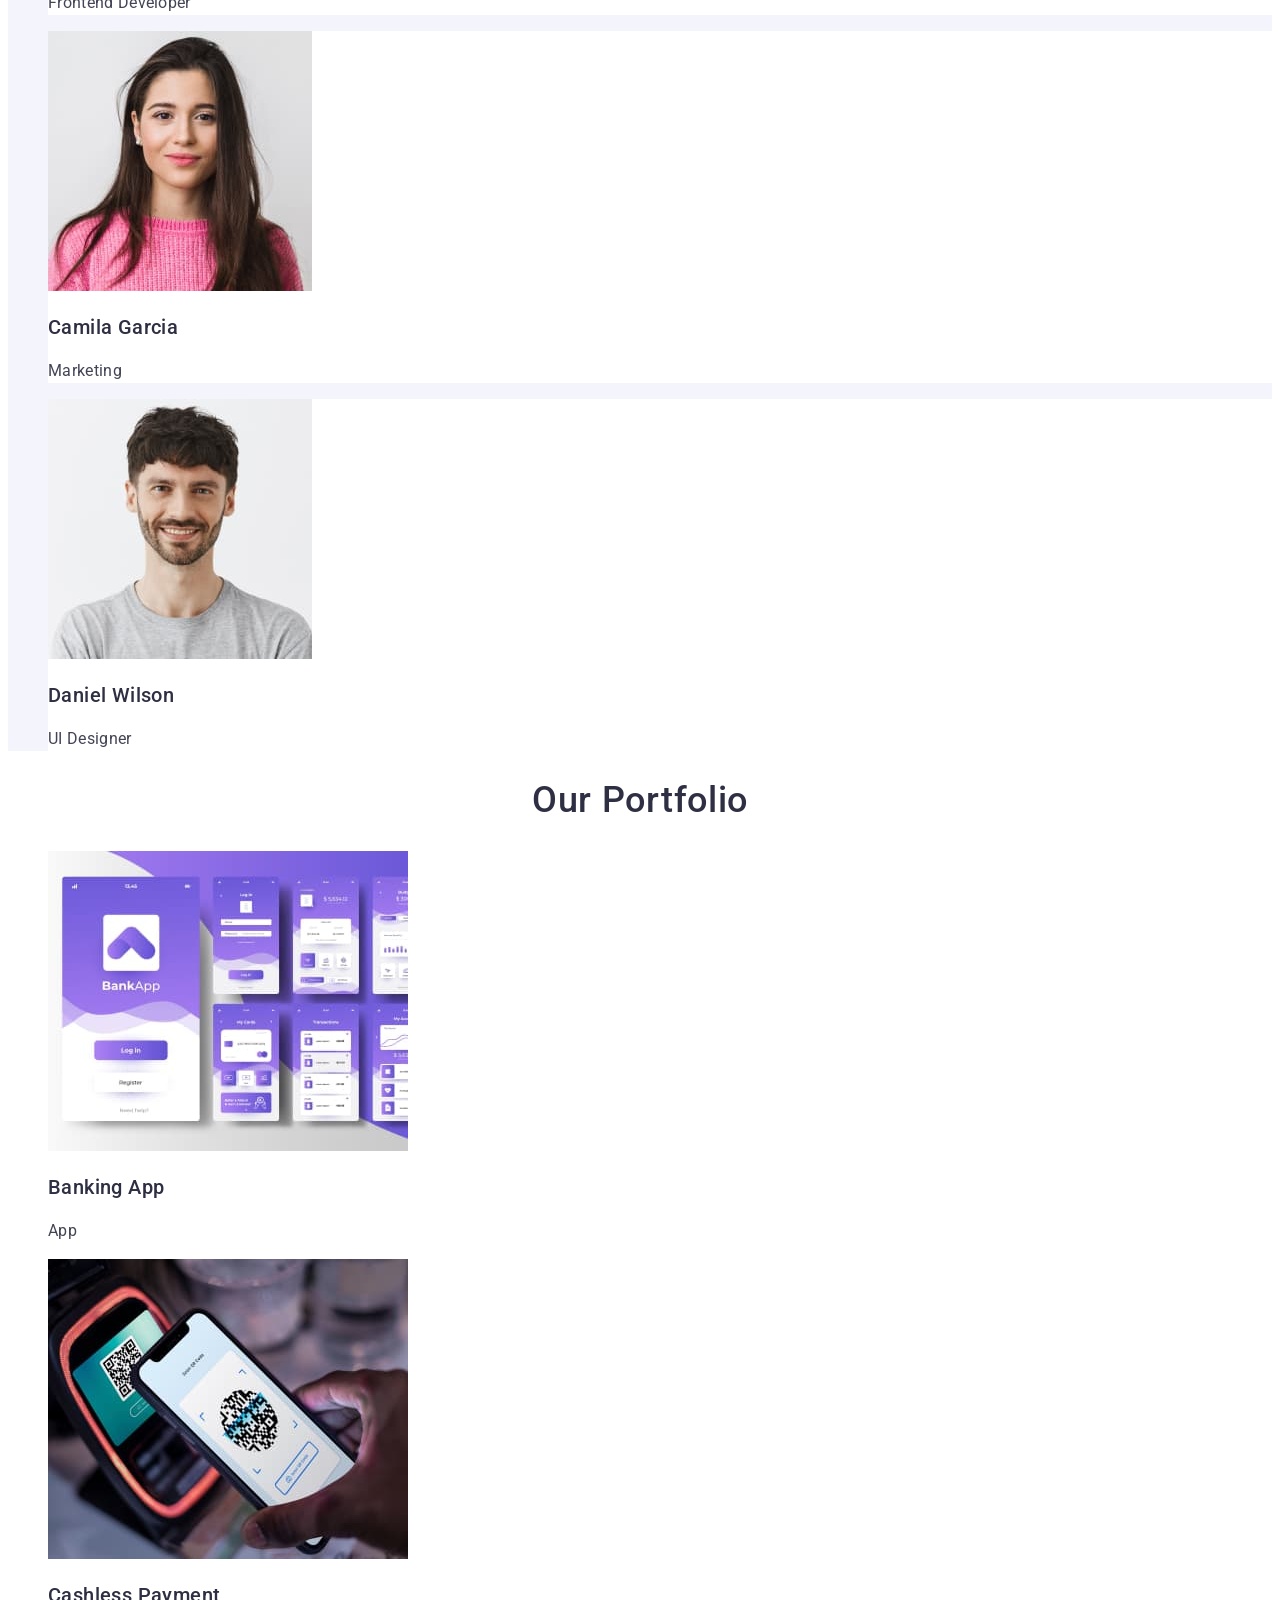
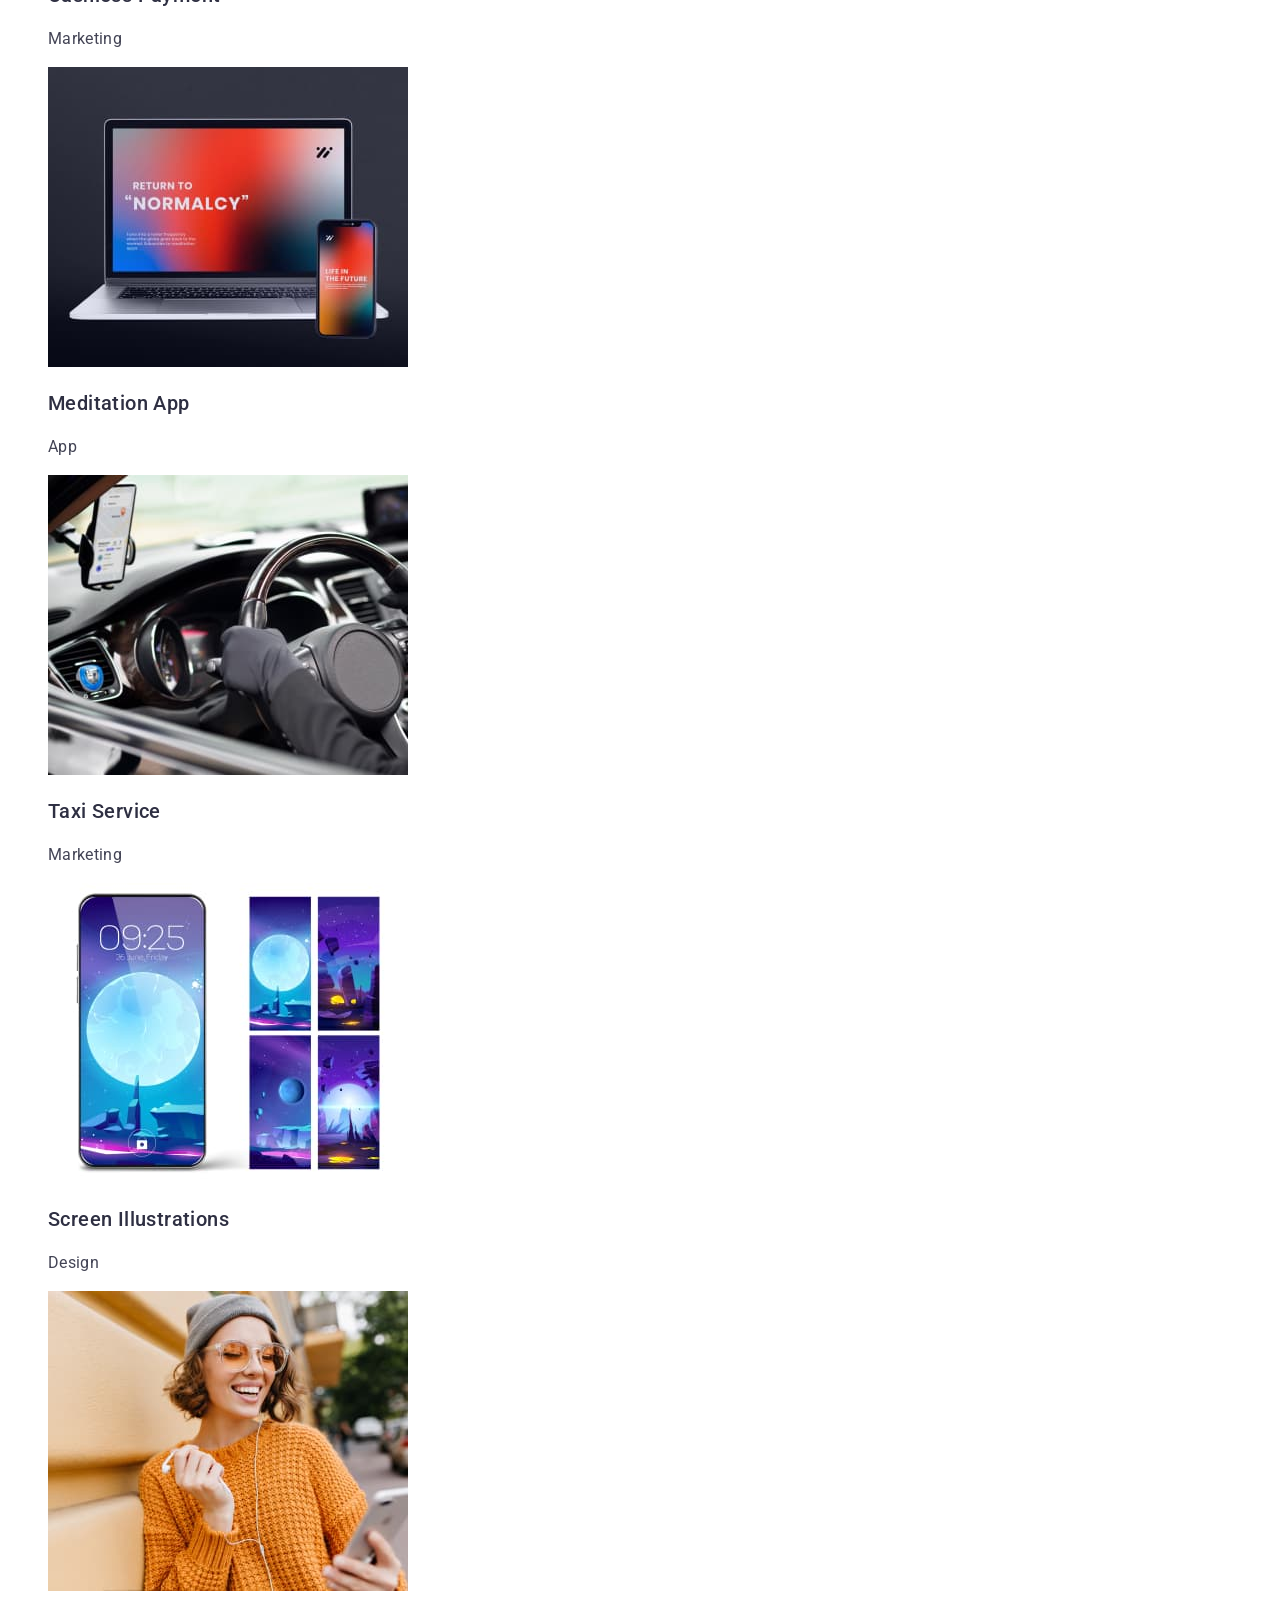
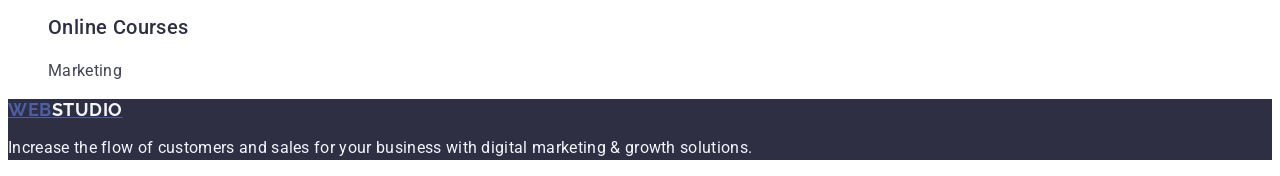
==== commit 3de2bd0a: "DadaD" ====
--- a/index.html
+++ b/index.html
@@ -131,7 +131,7 @@
     </main>
 
     <footer class="footer-portfolio">
-        <a href="./index.html" class="footer-portfolio">Web<span class="logo-white">Studio</span></a>
+        <a href="./index.html" class="footer-logo">Web<span class="logo-white">Studio</span></a>
         <p></p>
         <p class="footer-last-text">Increase the flow of customers and sales for your business with digital marketing
             & growth solutions.</p>
--- a/css/styles.css
+++ b/css/styles.css
@@ -147,6 +147,16 @@
     background-color: #2E2F42;
 }
 
+.footer-logo {
+    font-family: 'Raleway';
+    font-weight: 700;
+    font-size: 18px;
+    line-height: 1.17;
+    letter-spacing: 0.03em;
+    text-transform: uppercase;
+    color: #4D5EA5;
+}
+
 .logo-white {
     color: #F4F4FD;
 }
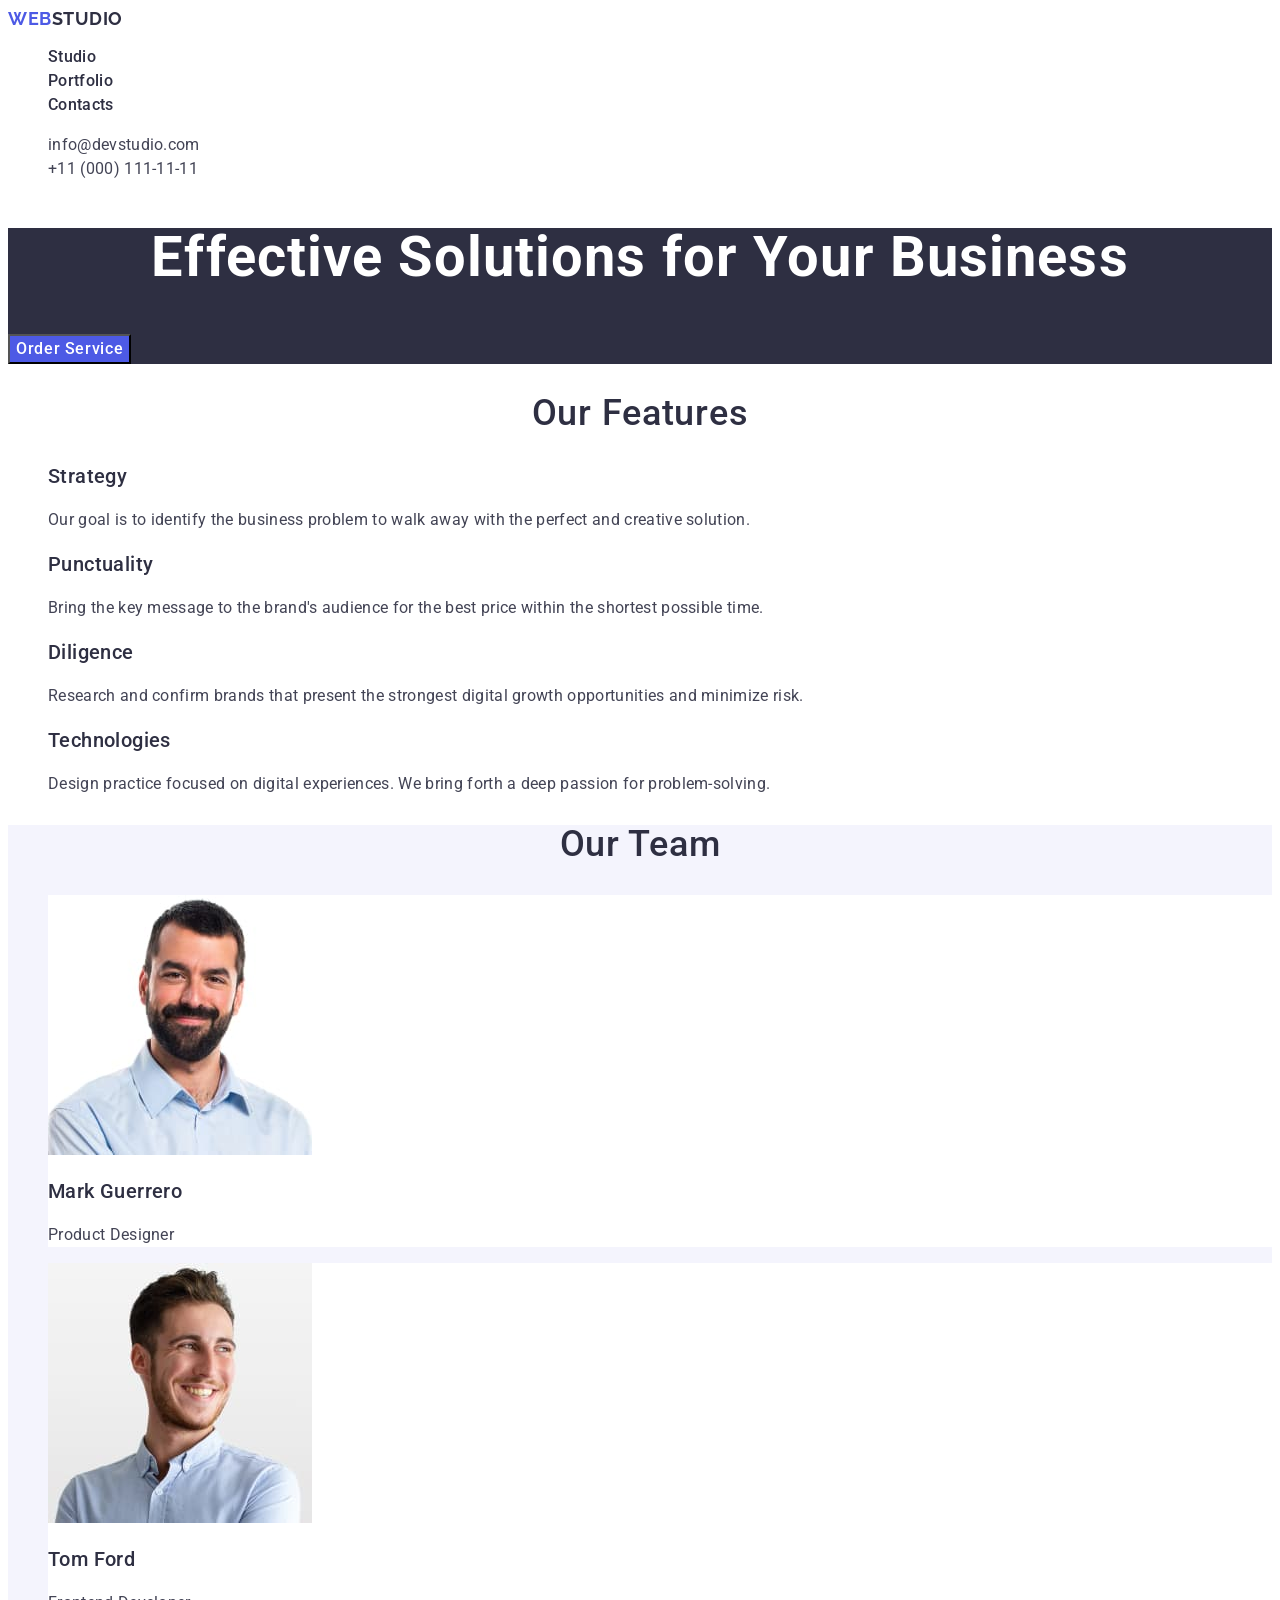
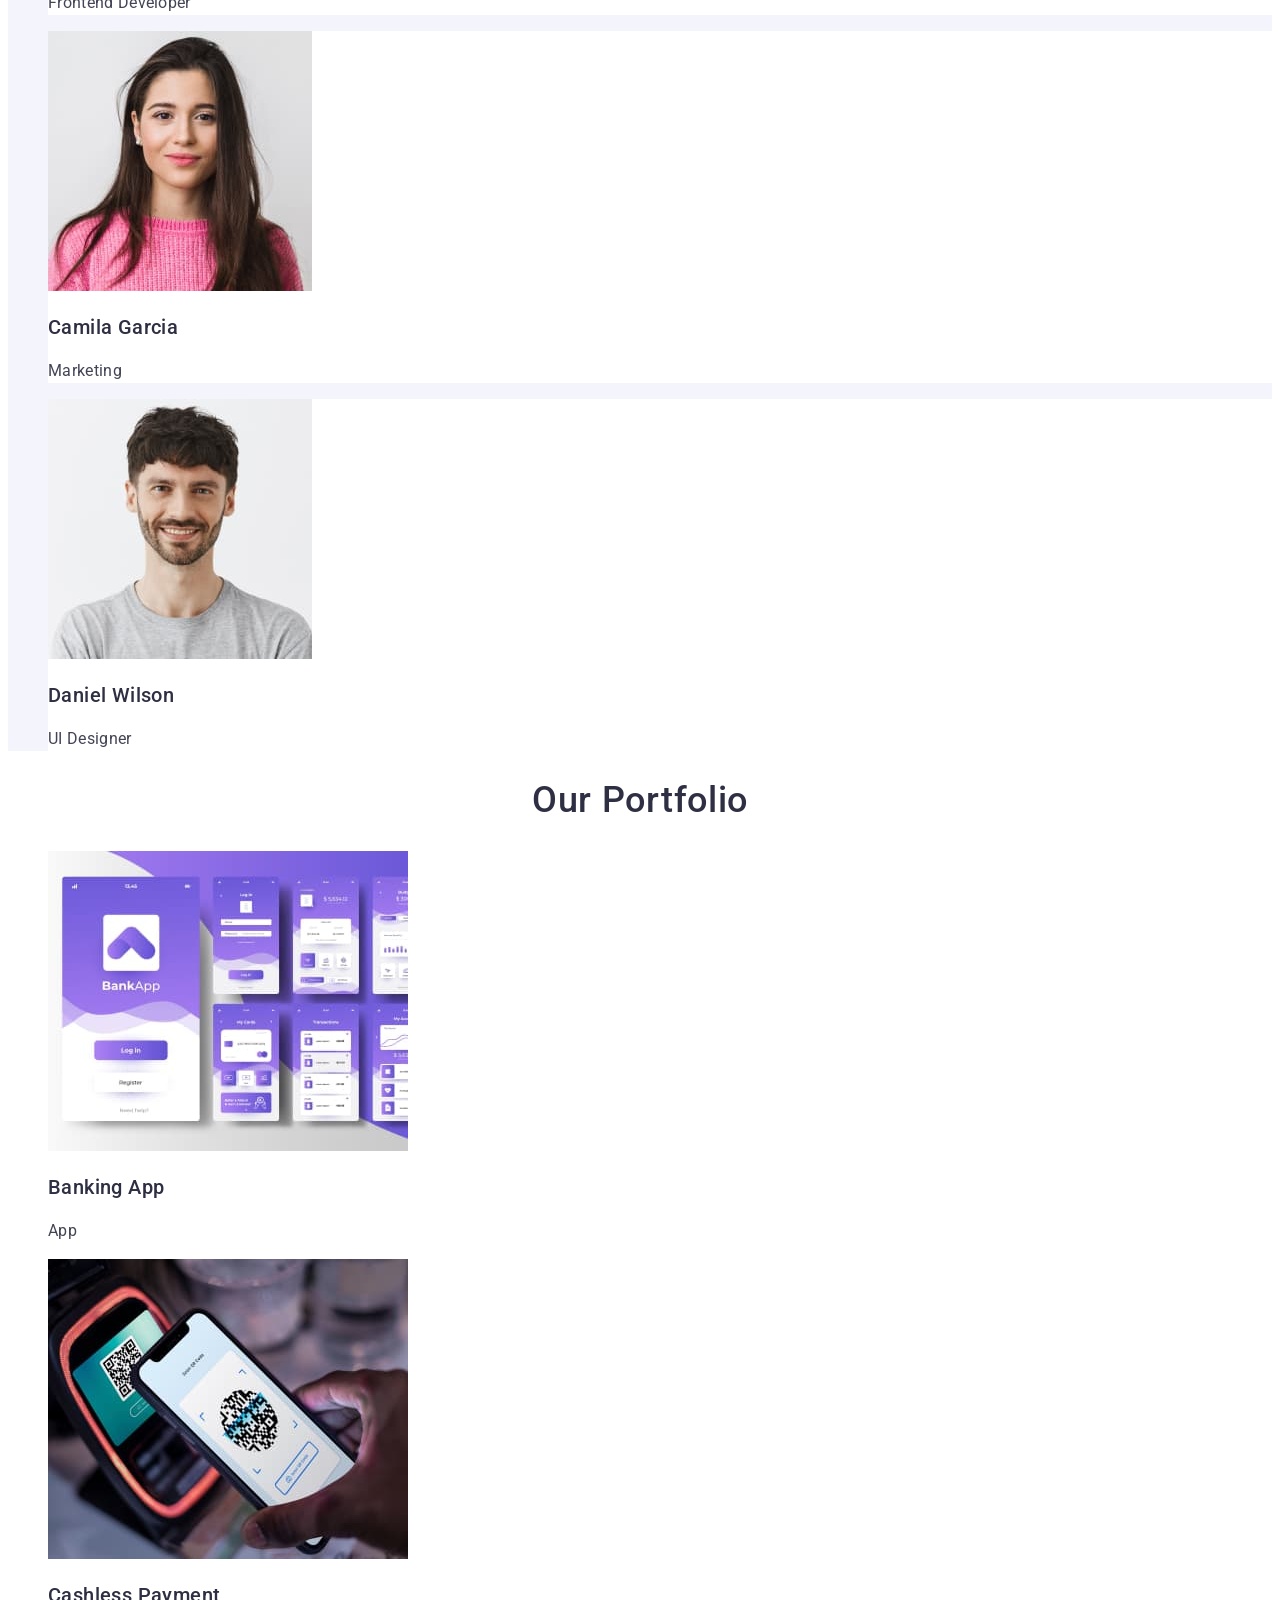
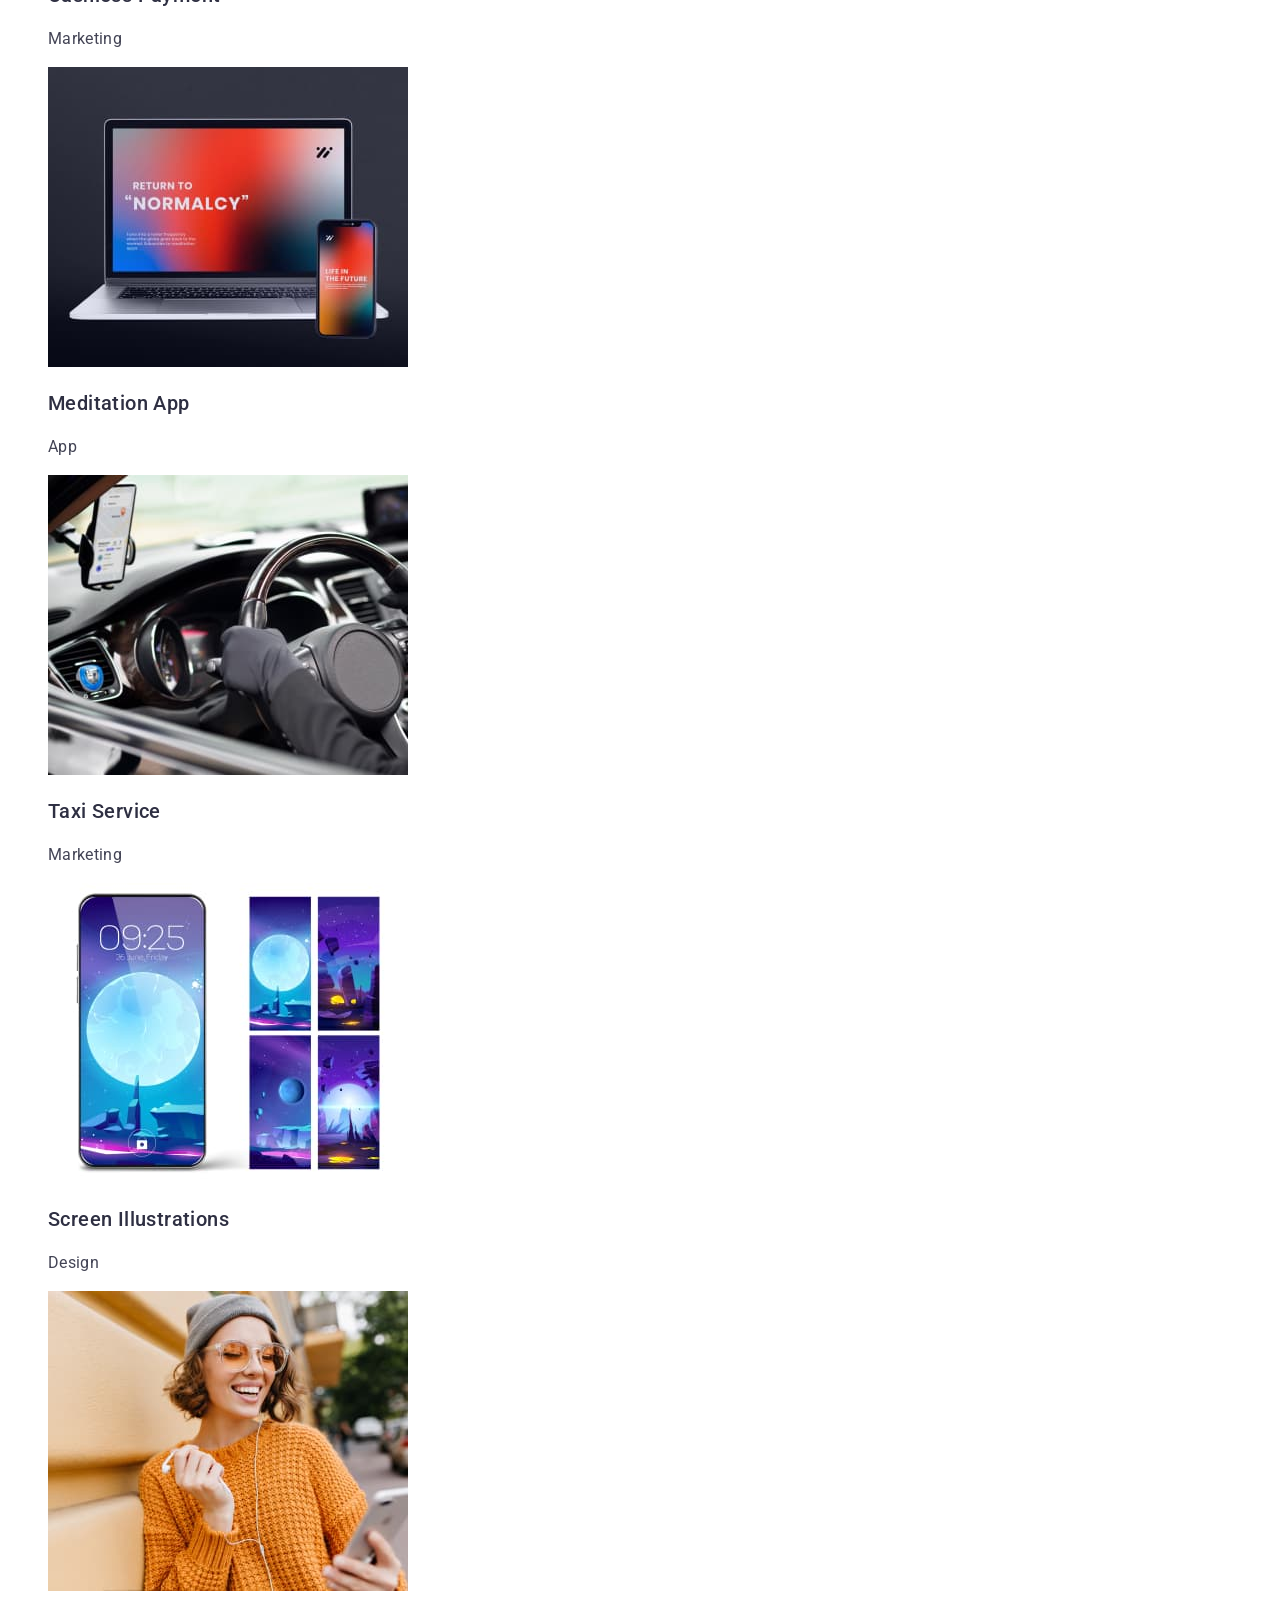
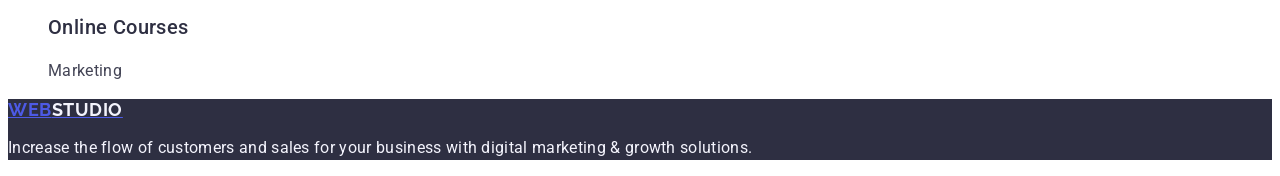
==== commit 6f803afa: "adafa" ====
--- a/index.html
+++ b/index.html
@@ -133,7 +133,7 @@
     <footer class="footer-portfolio">
         <a href="./index.html" class="footer-logo">Web<span class="logo-white">Studio</span></a>
         <p></p>
-        <p class="footer-last-text">Increase the flow of customers and sales for your business with digital marketing
+        <p class="footer-text">Increase the flow of customers and sales for your business with digital marketing
             & growth solutions.</p>
     </footer>
 </body>
--- a/css/styles.css
+++ b/css/styles.css
@@ -148,20 +148,20 @@
 }
 
 .footer-logo {
-    font-family: 'Raleway';
+    font-family: 'Raleway', sans-serif;
     font-weight: 700;
     font-size: 18px;
     line-height: 1.17;
     letter-spacing: 0.03em;
     text-transform: uppercase;
-    color: #4D5EA5;
+    color: #4D5AE5;
 }
 
 .logo-white {
     color: #F4F4FD;
 }
 
-.footer-last-text {
+.footer-text {
     line-height: 1.5;
     letter-spacing: 0.02em;
     color: #F4F4FD;
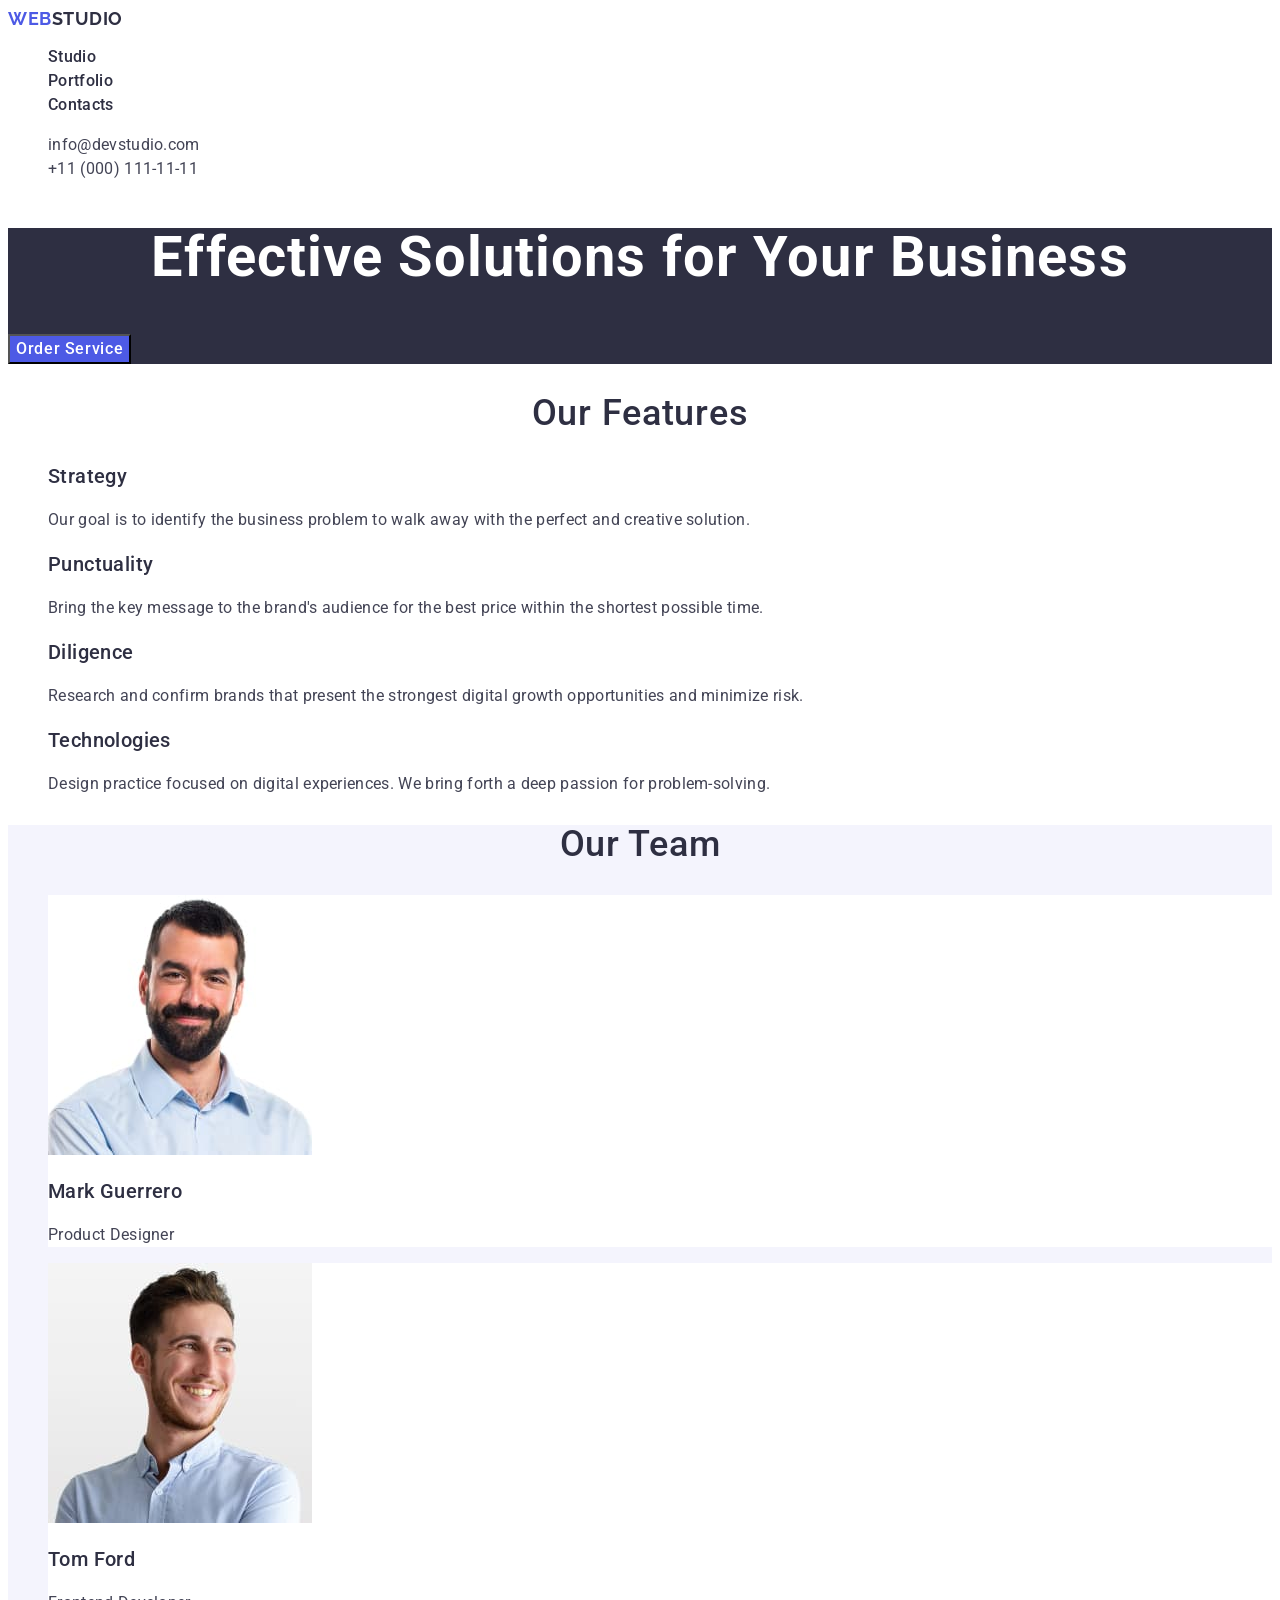
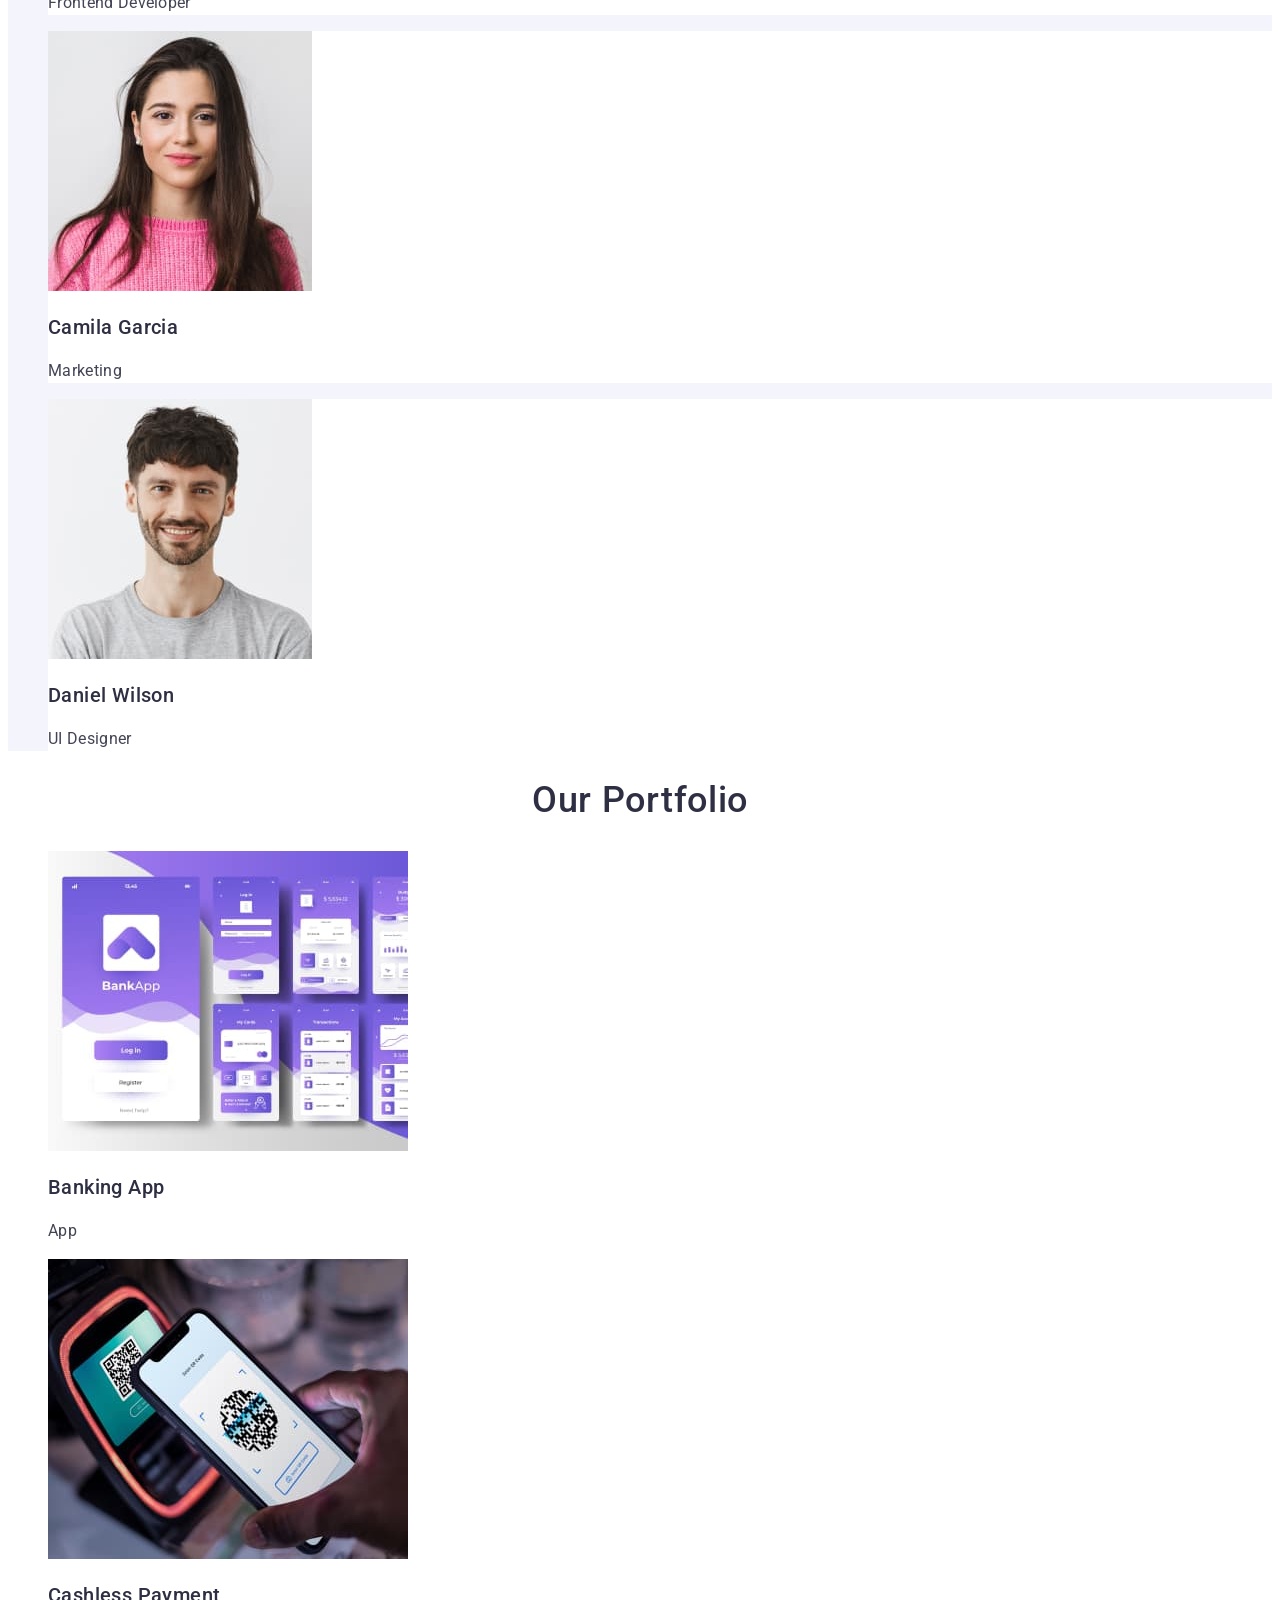
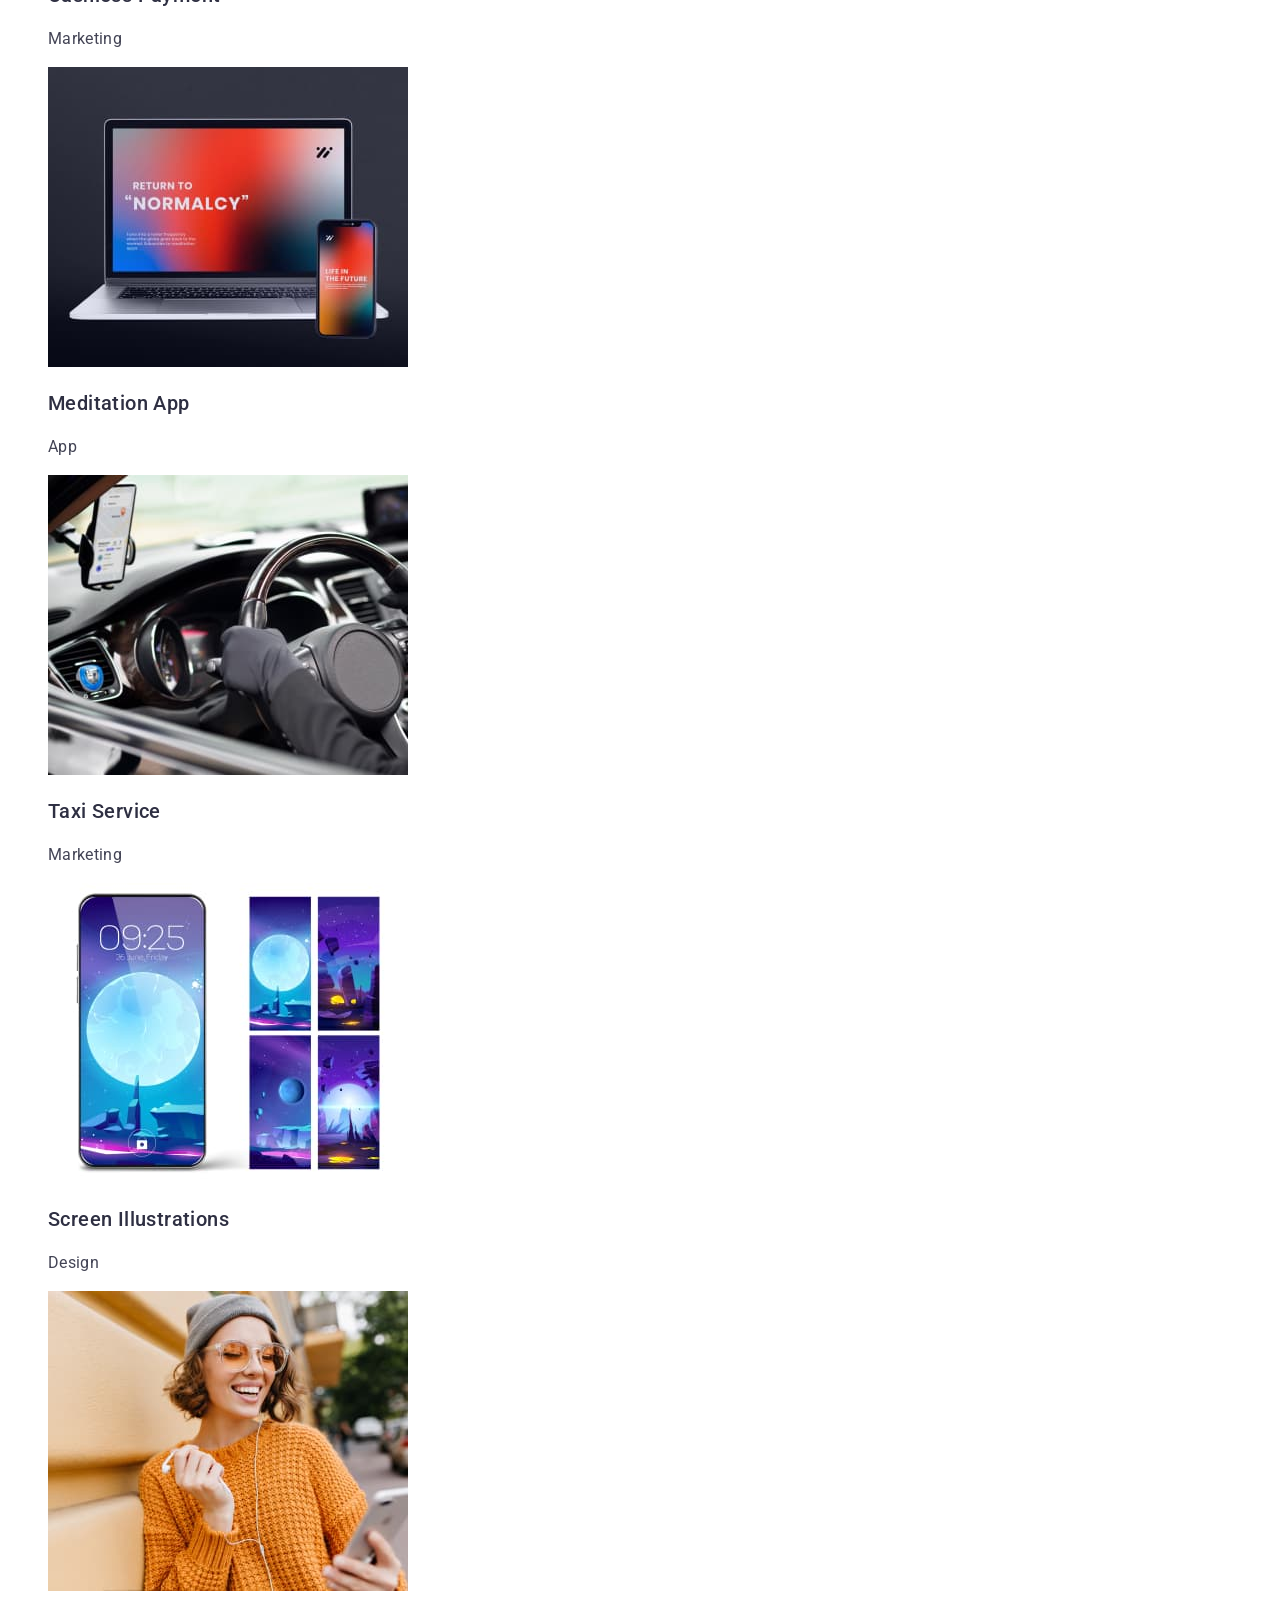
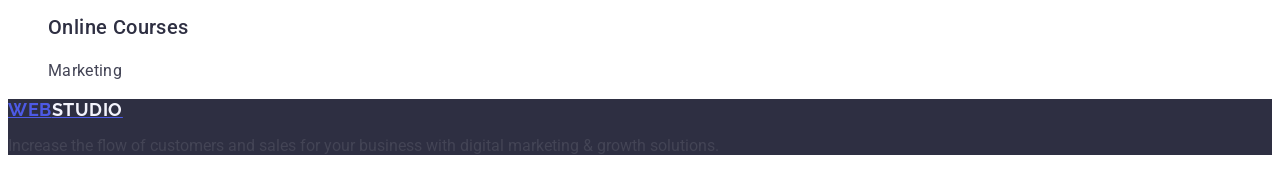
==== commit 82915dc3: "awfafa" ====
--- a/index.html
+++ b/index.html
@@ -133,7 +133,7 @@
     <footer class="footer-portfolio">
         <a href="./index.html" class="footer-logo">Web<span class="logo-white">Studio</span></a>
         <p></p>
-        <p class="footer-text">Increase the flow of customers and sales for your business with digital marketing
+        <p class="link">Increase the flow of customers and sales for your business with digital marketing
             & growth solutions.</p>
     </footer>
 </body>
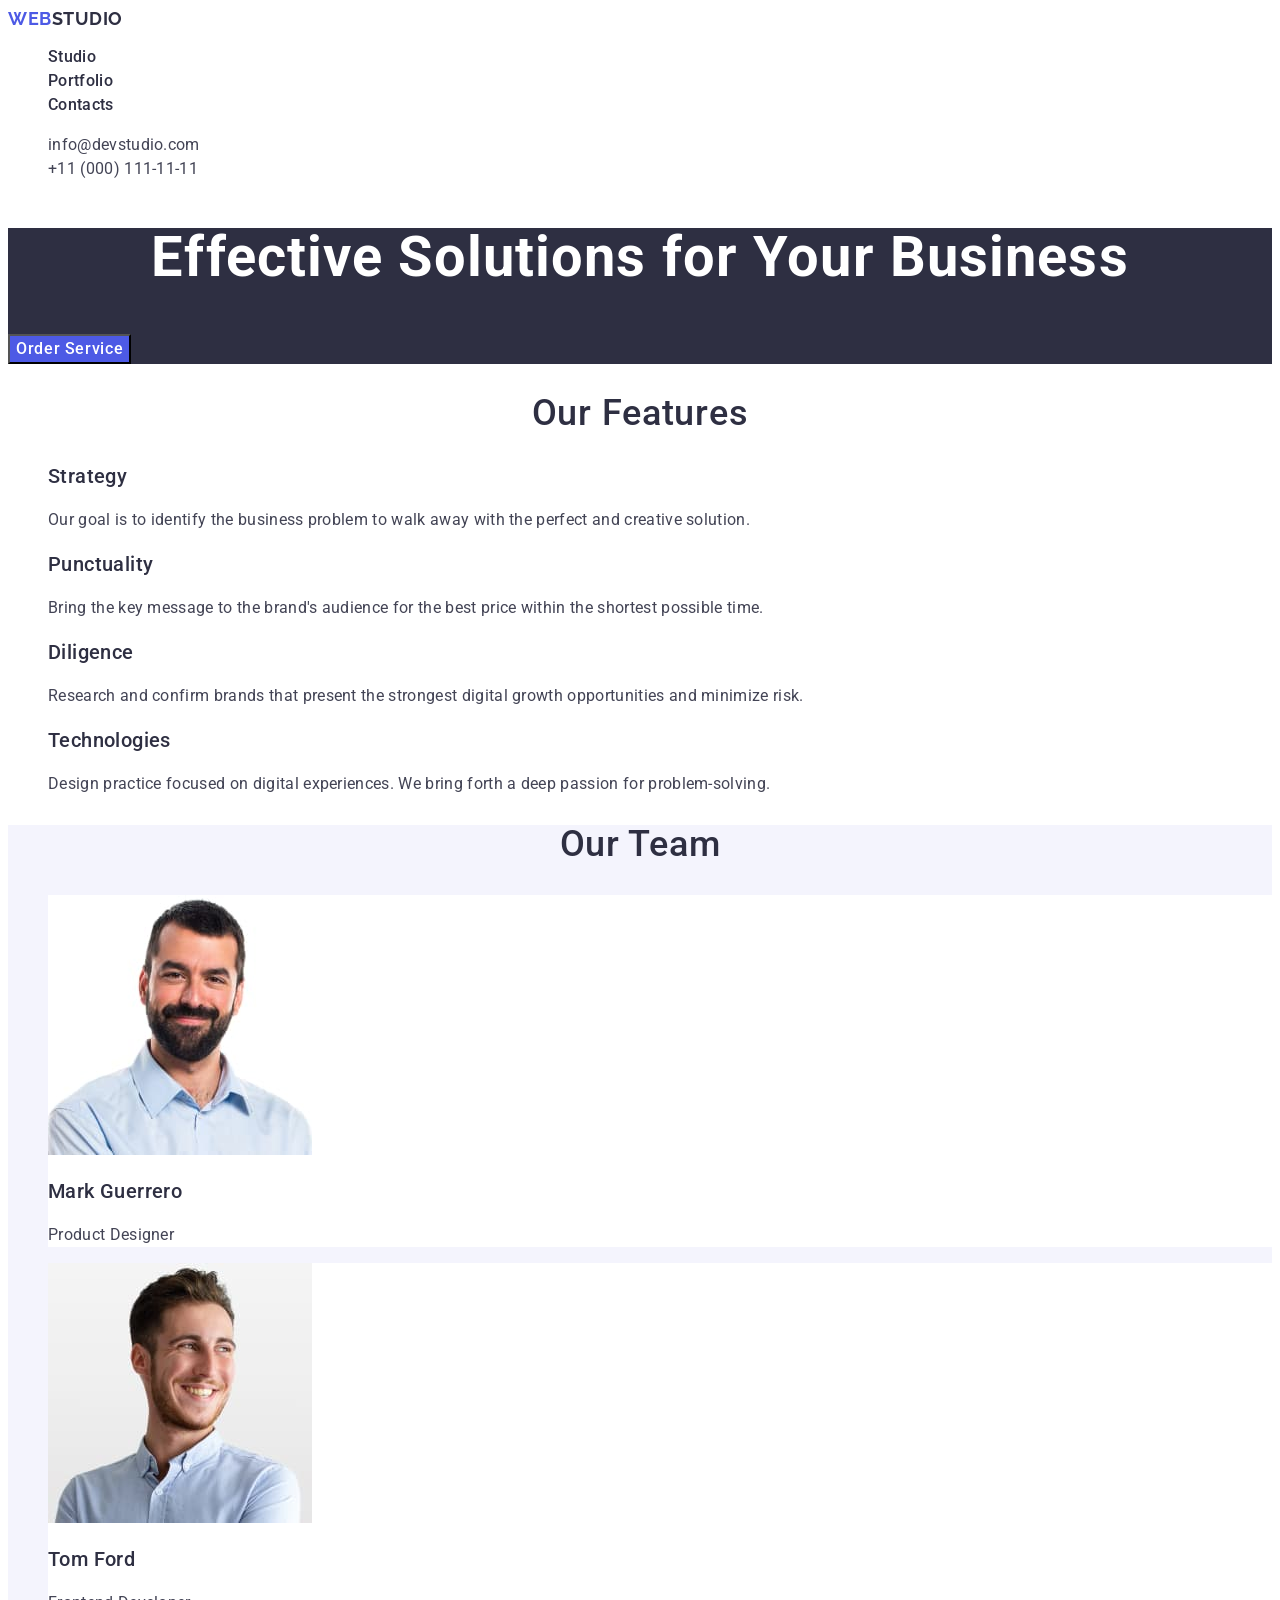
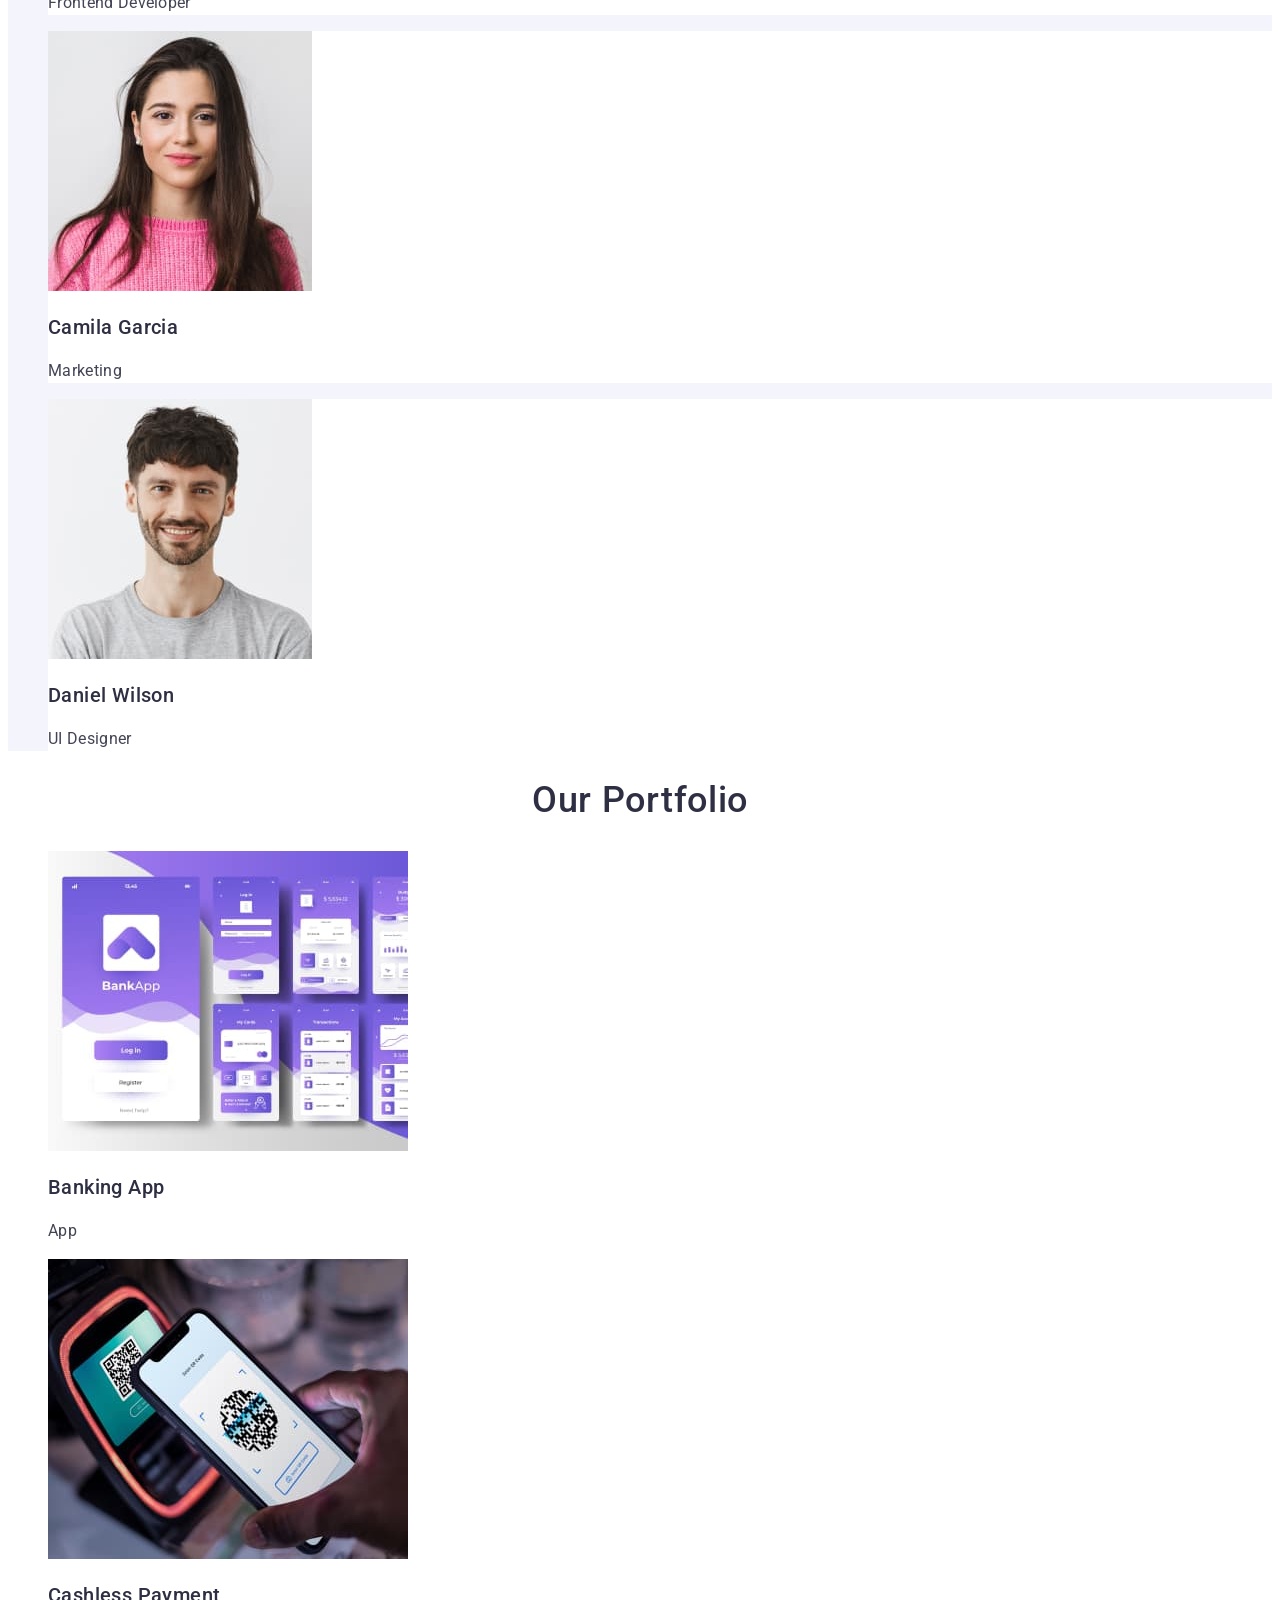
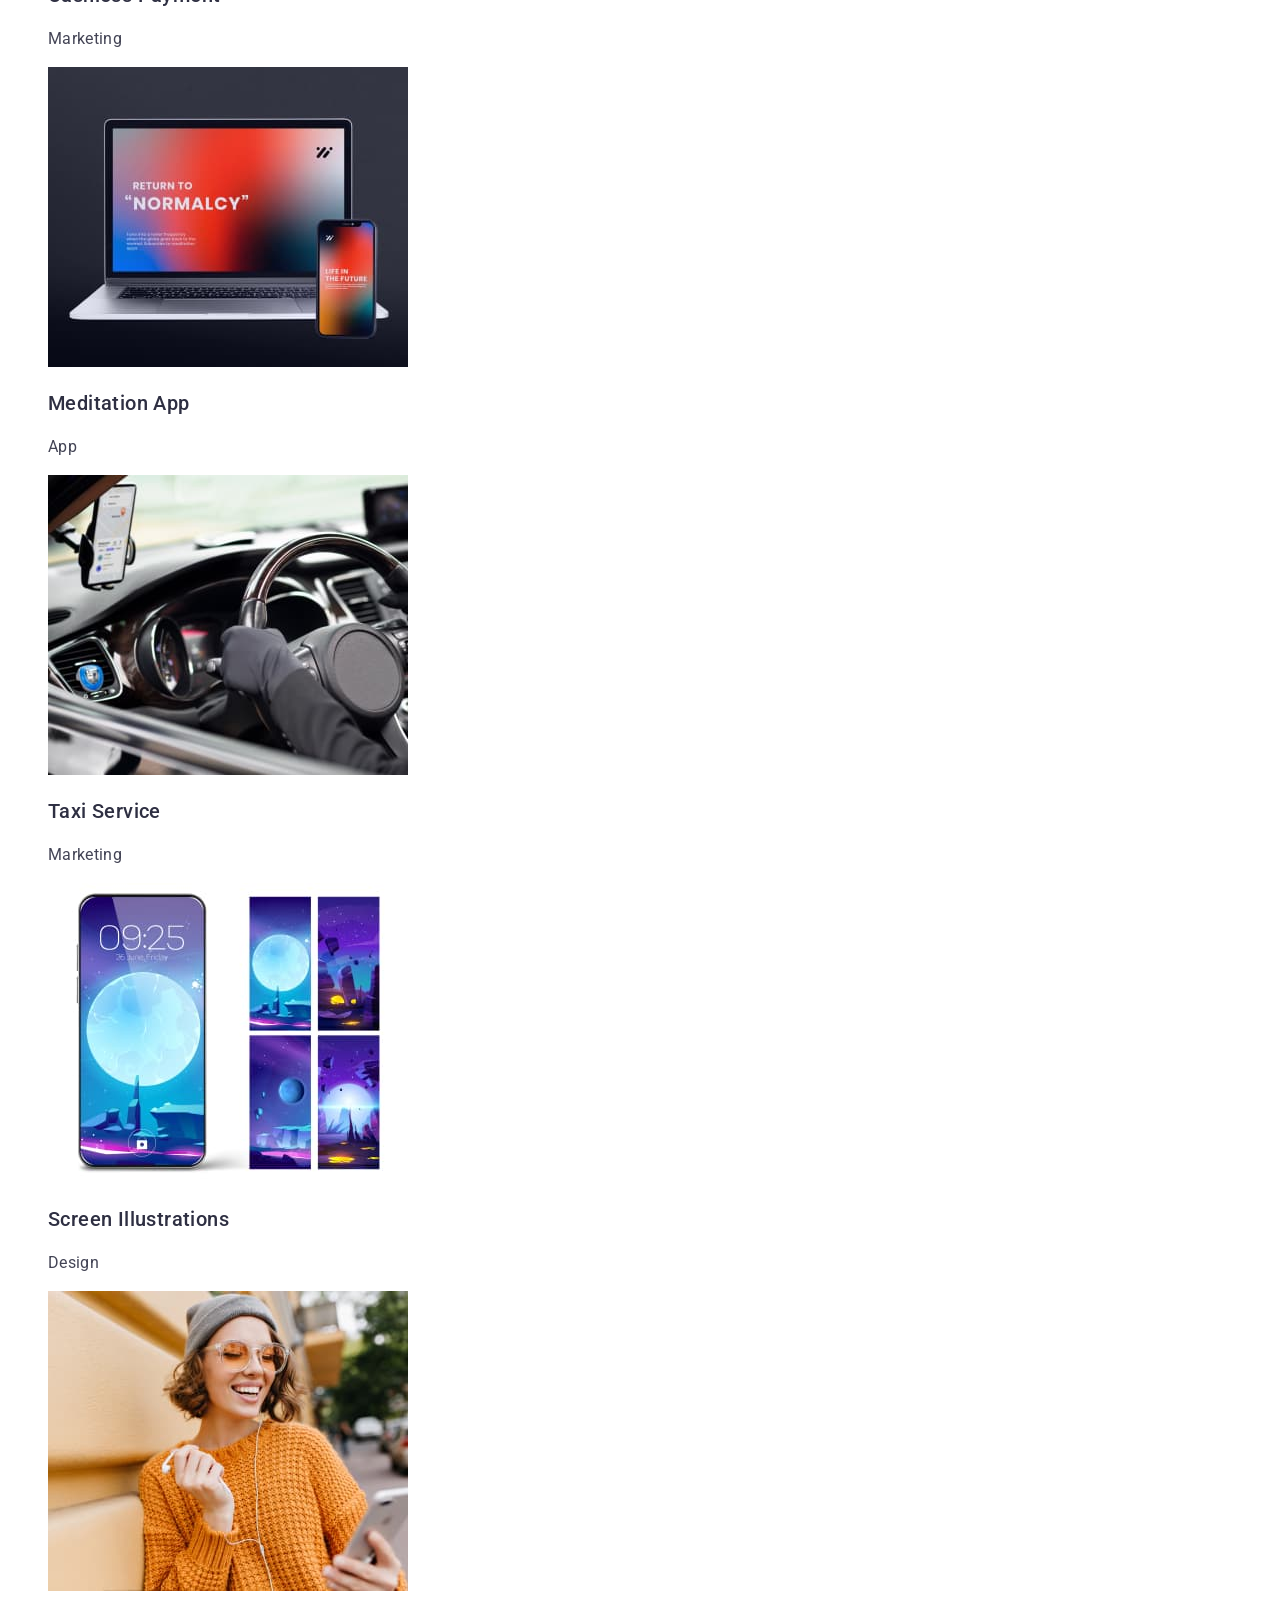
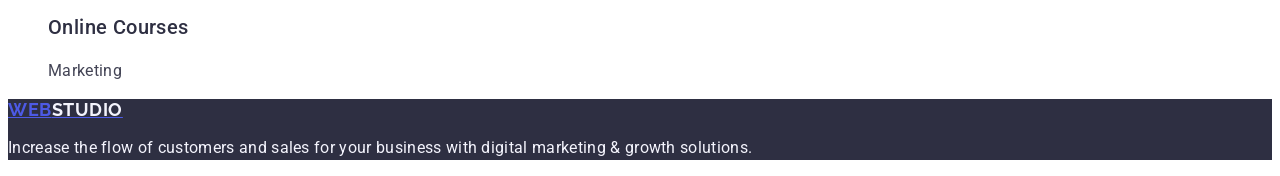
==== commit 8c0a4f48: "safasfasva" ====
--- a/index.html
+++ b/index.html
@@ -133,7 +133,7 @@
     <footer class="footer-portfolio">
         <a href="./index.html" class="footer-logo">Web<span class="logo-white">Studio</span></a>
         <p></p>
-        <p class="link">Increase the flow of customers and sales for your business with digital marketing
+        <p class="acapit-footer-text">Increase the flow of customers and sales for your business with digital marketing
             & growth solutions.</p>
     </footer>
 </body>
--- a/css/styles.css
+++ b/css/styles.css
@@ -161,9 +161,8 @@
     color: #F4F4FD;
 }
 
-.footer-text {
+.acapit-footer-text {
     line-height: 1.5;
+    color: #F4F4FD;
     letter-spacing: 0.02em;
-    color: #F4F4FD;
-    background-color: #2E2F42;
 }
